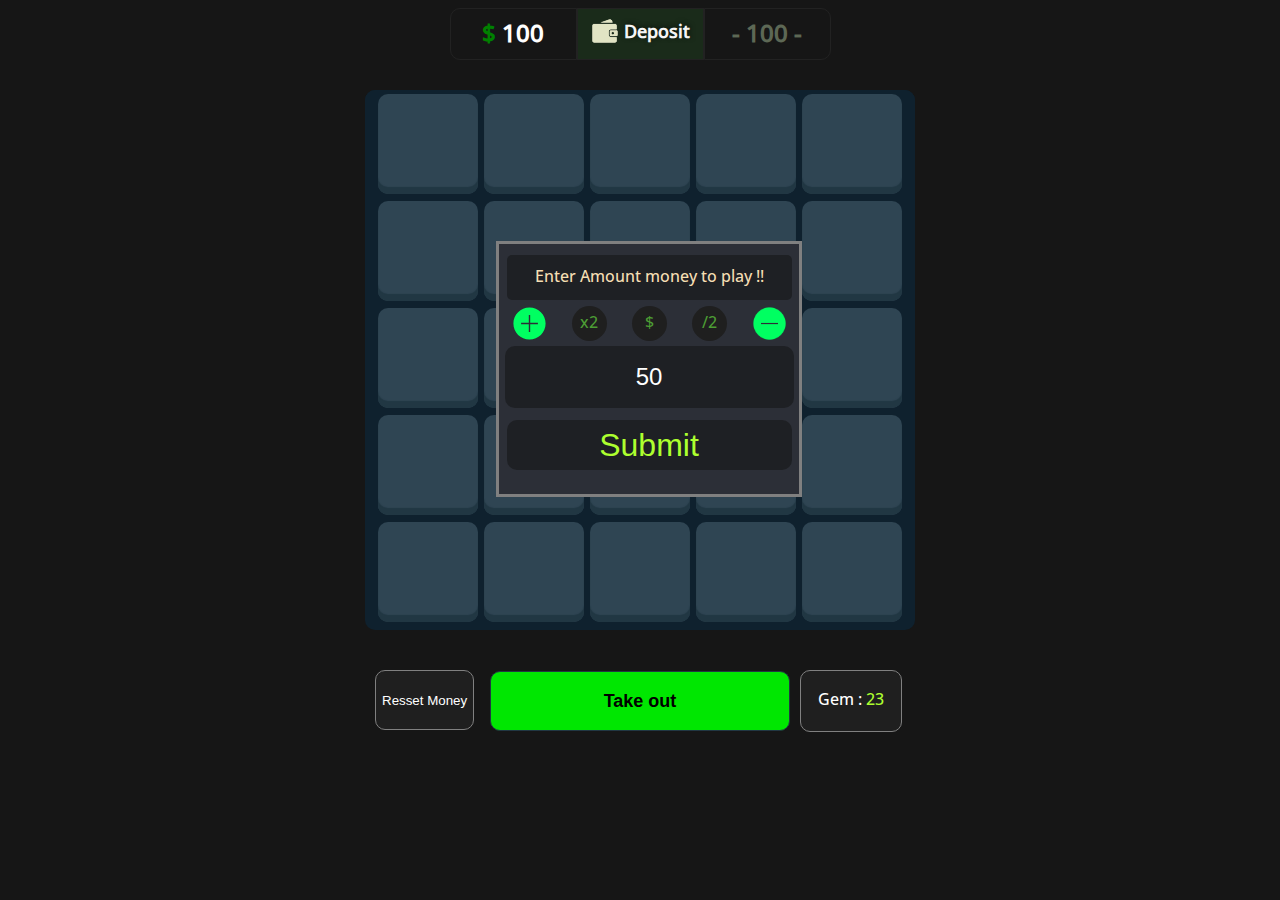
==== index.html @ 1415436c "Update and rename Minegame.html to index.html" ====
<!DOCTYPE html>
<html lang="en">
<head>
    <meta charset="UTF-8">
    <meta name="viewport" content="width=device-width, initial-scale=1.0">
    <title>Mine game</title>
    <link rel="stylesheet" href="style.css">
</head>
<body>
    <main class="content-grid" >

      <div class="blanceflex">
     
        <div class="balance " >

            <h3 class="BALANCE_TEXT unselectable" >  <span class="dollor" >$</span  > <span id="money_shower"></span>  </h3>
          
          </div>

          <div class="deposit unselectable" > <div class="finil" ><img class="wallet" src="photo/wallet.svg" alt=""> <a class="depotext" href="#deoposit">Deposit</a></div>  </div>

         <div class="balance2 " >

          <h4 class="BALANCE_TEXT_small unselectable"  > <span> - </span>  <span id="money_fakebalance_shower">  </span>  <span> - </span></h4>
         

       </div>
      </div>

      

    <div>
        
    <div class="verymain" >
      
       
    <div class="Main flex grid unselectable" >
        
        <div >  <button class="mainchild" onclick="game_1_bomb2()" id="game_button_1_bomb2" ></button> </div>
        <div >  <button class="mainchild" onclick="game_2_bomb2()" id="game_button_2_bomb2" ></button> </div>
        <div >  <button class="mainchild" onclick="game_3_bomb2()" id="game_button_3_bomb2" ></button> </div>
        <div >  <button class="mainchild" onclick="game_4_bomb2()" id="game_button_4_bomb2" ></button> </div>
        <div >  <button class="mainchild" onclick="game_5_bomb2()" id="game_button_5_bomb2" ></button> </div>

        <div >  <button class="mainchild" onclick="game_6_bomb2()" id="game_button_6_bomb2" ></button> </div>
        <div >  <button class="mainchild" onclick="game_7_bomb2()" id="game_button_7_bomb2" ></button> </div>
        <div >  <button class="mainchild" onclick="game_8_bomb2()" id="game_button_8_bomb2" ></button> </div>
        <div >  <button class="mainchild" onclick="game_9_bomb2()" id="game_button_9_bomb2" ></button> </div>
        <div >  <button class="mainchild" onclick="game_10_bomb2()" id="game_button_10_bomb2" ></button> </div>
        
        <div >  <button class="mainchild" onclick="game_11_bomb2()" id="game_button_11_bomb2" ></button> </div>
        <div >  <button class="mainchild" onclick="game_12_bomb2()" id="game_button_12_bomb2" ></button> </div>
        <div >  <button class="mainchild" onclick="game_13_bomb2()" id="game_button_13_bomb2" ></button> </div>
        <div >  <button class="mainchild" onclick="game_14_bomb2()" id="game_button_14_bomb2" ></button> </div>
        <div >  <button class="mainchild" onclick="game_15_bomb2()" id="game_button_15_bomb2" ></button> </div>

        <div >  <button class="mainchild" onclick="game_16_bomb2()" id="game_button_16_bomb2" ></button> </div>
        <div >  <button class="mainchild" onclick="game_17_bomb2()" id="game_button_17_bomb2" ></button> </div>
        <div >  <button class="mainchild" onclick="game_18_bomb2()" id="game_button_18_bomb2" ></button> </div>
        <div >  <button class="mainchild" onclick="game_19_bomb2()" id="game_button_19_bomb2" ></button> </div>
        <div >  <button class="mainchild" onclick="game_20_bomb2()" id="game_button_20_bomb2" ></button> </div>

        <div >  <button class="mainchild" onclick="game_21_bomb2()" id="game_button_21_bomb2" ></button> </div>
        <div >  <button class="mainchild" onclick="game_22_bomb2()" id="game_button_22_bomb2" ></button> </div>
        <div >  <button class="mainchild" onclick="game_23_bomb2()" id="game_button_23_bomb2" ></button> </div>
        <div >  <button class="mainchild" onclick="game_24_bomb2()" id="game_button_24_bomb2" ></button> </div>
        <div >  <button class="mainchild" onclick="game_25_bomb2()" id="game_button_25_bomb2" ></button> </div>
      
        <div class="start_game"  id="akharbtn">  

        <div>

      
          


        </div>

          <div id="amount_offon" class="akharbtn">
          <div  class="gtp" >   <p class="note" > Enter Amount money to play !!</p>   </div>
          <div class="opopop" >    
            <div class="smallnuttonintgfake unselectable" > <img class="btnimg" src="photo/icons8-plus.svg" alt="+m" onclick="jamblaance()" >  </div>
            <div class="smallnuttonintg unselectable" onclick="zarbblaance()" > x2 </div>
            <div class="smallnuttonintg tooltip unselectable" onclick="allinbalance()"  >  $   <span class="tooltiptext">$ = all in</span> </div>
            <div class="smallnuttonintg unselectable" onclick="taghsimbalance()" >  /2 </div>
            <div class="smallnuttonintgfake unselectable">  <img class="btnimg" onclick="menhablaance()" src="photo/icons8-minus-50 (1).png" alt=""> </div>
          </div>
          <div class="gtp" >
      
            
            <input type="number" oninput="this.value = this.value.replace(/\D+/g, '')"  id="moneygetterhaha"     class="moneyputterinp" placeholder="enter value (10$+)"  > </div>

            

          
          <div class="gtp2" ><button onclick="hahasubmit()" class="btngettermoney" >Submit</button></div>


          
        </div>

        
        </div>
        <div class="start_game  hidden"  id="start_button">    <button class="start_btn"  onclick="start_game()" >Start </button>       </div>
        <div id="alret_show_win" class="alret_shower hidden " >    <h1 class="alret_text " >You <span style="color: rgb(62, 255, 3);" >succefully</span> take out</h1>       </div>
        <div id="alret_show_error" class="alret_shower hidden " >    <h1 class="alret_text " >You <span style="color: rgb(255, 74, 3);" >can not</span> take out until get <span style="color: orange;" >5</span> Gem</h1>       </div>
        <div id="alret_show_loss" class="alret_shower hidden " >    <h1 class="alret_text " >You <span style="color: rgb(255, 74, 3);" >can not</span> take out When u loss the game</h1>       </div>
        <div id="alret_show_gg" class="alret_shower hidden " >    <h1 class="alret_text " >You <span style="color: rgb(62, 255, 3);" >succefully</span> win the game </h1>       </div>
    </div>
</div>
<div  class="gggridbtn unselectable " >
   <div class="flf" > <button class="moneybtn" onclick="moneygive()" >Resset Money </button></div>
   <div class="flex" style="margin-top: 30px;" > <button id="takebtn" class="takeout" onclick="takeout()" >  Take out  </button>


   
</div>
   
<div class="flf unselectable" > <div class="gemeshower" > <div style="margin-top: 2px;"> Gem : <span style="color:greenyellow ;" id="gemminesshower" >  23 </span> </div>   </div></div>


</div>
</div>



</body>

</main>


</html>




<audio id="song_click" >
    <source src="sound/click.mp3" type="audio/ogg">
    <source src="sound/click.mp3" type="audio/mpeg">

  </audio>
  
<audio id="song_bomb" >
    <source src="sound/bomb.mp3" type="audio/ogg">
    <source src="sound/bomb.mp3" type="audio/mpeg">

  </audio>
  



  <audio id="song_cashout" >
    <source src="sound/cashout.mp3" type="audio/ogg">
    <source src="sound/cashout.mp3" type="audio/mpeg">

  </audio>
  

  <audio id="song_error_balance" >
    <source src="sound/lowbalancesounderror.mp3" type="audio/ogg">
    <source src="sound/lowbalancesounderror.mp3" type="audio/mpeg">

  </audio>
  

  <script src="bomb_2.js" ></script>
---- style.css ----
body{
    background-color: rgb(22, 22, 22);
    font-family: mainfont;
  

}

@font-face {
  font-family: mainfont;
  src: url(Font/static/OpenSans-Medium.ttf)
}

.Main{
    border: 1px solid rgb(15, 33, 46);
    width: auto;
    padding-inline: 50px;
    height: 520px;
    margin: auto;
    margin-top: 100px;
    border-radius: 10px;

}

.verymain{
    background-color: rgb(15, 33, 46);
    height: 540px;
    margin: auto;
    width: 550px;
    margin-top: -70px;
    border-radius: 10px;
}

.flex{
    display: flex;
    justify-content: center;
    
}
.mainchild{
border: none;
    text-align: center;
    margin: 3px;
    width: 100px;
    cursor: pointer;
    height: 100px;
    color: white;
    background-color: rgb(47, 69, 83);
    border-radius: 10px;
    box-shadow: inset 0px -7px 1px 0px rgb(33, 55, 67);
}
.mainchildnew{
    border: none;
        text-align: center;
        margin: 3px;
        width: 100px;
        height: 100px;
        color: white;
        background-color: rgb(47, 69, 83);
       
        border-radius: 10px;
       box-shadow: inset 0px -7px 1px 0px rgb(33, 55, 67);
    }
.mainchild:hover{
    background-color: rgb(56, 72, 83);
    margin-top: -1px;
    transition: margin-top 0.3s;
    

}
.backgroundchenger{
    background-color: rgb(33, 83, 70);


}

.balancegrid{
    display: grid;
    justify-content: center;
    grid-template-columns: repeat(1, 1fr);
    grid-template-rows: 1fr;
    grid-column-gap: 0px;
    grid-row-gap: 0px;
    width: 250px;

    border: 1px solid red;
    margin: auto;
    }


.grid {
    display: grid;
    grid-template-columns: repeat(5, 1fr);
    grid-template-rows: repeat(5, 1fr);
    grid-column-gap: 0px;
    grid-row-gap: 0px;
    }
    
    
    .gem{
     width: 60px;
      margin-left: 0;
      margin-top: 0px;
     animation-name: picanim;
     animation-duration: 0.3s;
     animation-iteration-count: 1;
    }

    .bomb{
       width: 70px;
       margin-left: 13px;
       margin-top: 0px;
       animation-name: picanim;
       animation-duration: 0.3s;
       animation-iteration-count: 1;

       
    }
    .bombanimetion{
        animation: bombanim 2s infinite;
        animation-delay:  0.5s;
    }

    @keyframes picanim {

        0%{   opacity: 0%;          }
        10%{     opacity: 00%;                }
        20%{     opacity: 00%;                }
        30%{     opacity: 00%;                }
        40%{      opacity:0%;               }
        50%{      opacity: 20%;              }
        60%{       opacity: 40%;              }
        70%{       opacity: 60%;              }
        80%{       opacity: 80%;              }
        90%{       opacity: 90%;              }
        100%{      opacity: 100%;               }
        
    }
    @keyframes bombanim {

        0%{   opacity: 100%;          }
        25%{     opacity: 20%;                }
        50%{     opacity: 100%;                }
        75%{     opacity:20%;                }
        100%{     opacity: 100%;                }

        
    }
    .gggridbtn {
        display: grid;
        grid-template-columns: repeat(3, 1fr);
        grid-template-rows: 1fr;
        grid-column-gap: 0px;
        grid-row-gap: 0px;
        width: 550px;
        margin: auto;
        margin-top: 10px;
        
        }

    .moneybtn{
        width: auto;
        height: 60px;
        border-radius: 10px;
        background-color: rgb(31, 31, 31);
        border: 1px solid gray;
        color: white;
        cursor: pointer;
    }
    .flf{
        margin-top: 30px;
        margin-inline: 10px;
    }
    .takeout{
        margin: auto;
        border-radius: 10px;
        height: 60px;
        background-color: transparent;
        cursor:pointer;
        color: black;
        background-color:  rgb(0, 231, 1);
       border: 1px solid rgb(33, 55, 67);
        font-size: large;
        font-weight: bolder;
        width: 300px;
    
    }
    .takeout:hover{
        transition: 0.4s;
        background-color:  rgb(4, 153, 4);
        -webkit-box-shadow: inset 0px -134px 62px -133px rgba(0,0,0,1);
        -moz-box-shadow: inset 0px -134px 62px -133px rgba(0,0,0,1);
        box-shadow: inset 0px -134px 62px -133px rgba(0,0,0,1);
    }

    .alret_shower{
        z-index: 9999;
        position: absolute;
        width: 300px;
        background-color:rgb(44,47,55);
        opacity: 94%;
        height: 140px;
        border: 3px solid gray;
        margin-left:75px;
        margin-top: 200px;
    }
    
    .hidden{
        display: none;
    }
    .alret_text{
        text-align: center;
        color: rgb(160, 160, 160);
        font-weight: bolder;
        
    }



    
.content-grid {
    --padding-inline: 1rem;
    --content-max-width: 900px;
    --breakout-max-width: 1200px;
  
    --breakout-size: calc(
      (var(--breakout-max-width) - var(--content-max-width)) / 2
    );
  
    display: grid;
    grid-template-columns:
      [full-width-start] minmax(var(--padding-inline), 1fr)
      [breakout-start] minmax(0, var(--breakout-size))
      [content-start] min(
        100% - (var(--padding-inline) * 2),
        var(--content-max-width)
      )
      [content-end]
      minmax(0, var(--breakout-size)) [breakout-end]
      minmax(var(--padding-inline), 1fr) [full-width-end];
  }
  
  .content-grid > :not(.breakout, .full-width),
  .full-width > :not(.breakout, .full-width) {
    grid-column: content;
  }
  
  .content-grid > .breakout {
    grid-column: breakout;
  }
  
  .content-grid > .full-width {
    grid-column: full-width;
  
    display: grid;
    grid-template-columns: inherit;
  }
  
  img.full-width {
    width: 100%;
    max-height: 45vh;
    object-fit: cover;
  }




  .balance{
    border: 1px solid rgb(34, 34, 34);
    border-radius: 10px 0px 0px 10px;
    width: 125px;

    margin: auto;
    text-align: center;
    height: 50px;
  }
  .balance2{
    border: 1px solid rgb(34, 34, 34);
    width: 125px;
    margin: auto;
    border-radius: 0px 10px 10px 0px;
    height: 50px;
    text-align: center;
  }


  .balance:hover{
    border: 1px solid rgb(19, 19, 19);
    background-color: rgb(36, 36, 36);
    transition: 0.3s;
  }
  .balance2:hover{
    border: 1px solid rgb(19, 19, 19);
    background-color: rgb(36, 36, 36);
    transition: 0.3s;
  }
  .deposit:hover{
    background-color: rgb(34, 48, 34);
    transition: 0.3s;
  }

  .deposit{
    border: 1px solid rgb(34, 34, 34);
    width: 125px;
    margin: auto;
    height: 50px;
    text-align: center;
    vertical-align: middle;
    display: inline-block;
    text-shadow: 1px -1px 5px rgba(0,0,0,0.61);
    background-color: rgb(26, 43, 26);
  }
  .center{
    text-align: center;
  }

  .blanceflex{
    display: flex;
    justify-content: center;
    border: 1px solid none;
    margin: auto;
    width: auto;
    border-radius: 10px;
  }
  
  .depotext{
    text-decoration: none;
    color: whitesmoke;
    font-weight: bolder;
    font-size: large;
    vertical-align: middle;


  }
  .finil{
    margin-top: 7px;
  }
  .wallet{
    height: 30px;
    width: 30px;
    margin-top: 0px;
    display: inline-block;
    vertical-align: middle;

  }


  .BALANCE_TEXT{
    font-size: x-large;
    color: white;
    text-align: center;
    margin-top: 7px;
    vertical-align: middle;
    
  }
  .BALANCE_TEXT_small{
    font-size: x-large;
    margin-top: 7px;
    font-weight: bolder;
    color: rgb(93, 104, 85);
  }

  .dollor{
    font-size: x-large;
    color: green;
    text-align: center;
    vertical-align: middlel
  }

  .start_game{
    width: 300px;
    background-color:rgb(44,47,55);
    border: 3px solid gray;
    position: absolute;
    margin-left: 80px;
    margin-top: 150px;
    
    height: 250px;
  }
  .start_btn{
    width: 100%;
    border: none;
    background-color: transparent;
    font-size: 50px;
    font-weight: bolder;
    color: rgb(0, 255, 0);
    height: 100%;
  }

  .start_btn:hover{
    background-color:rgb(41, 43, 49);
    transition: 0.2s;
  }



  .fakemoney2{
    position: absolute;
    width: 100px;
    height: 25px;
    border: 1px solid gray;
    border-bottom: none;
    border-radius: 10px 10px 0px 0px;
    margin-top: -26px;
    text-align: center;
    color: gray;
  }


  

.moneyputterinp{

width: 95%;
height: 60px;
font-size: x-large;
background-color: rgb(30, 32, 36);
color: white;
text-align: center;
border-radius: 10px;
border: none;


}

.btngettermoney{
    text-align: center;
    width: 95%;

    border: none;
    height: 50px;
    border-radius: 10px;
    color: greenyellow;
    font-size: xx-large;
    background-color: rgb(30, 32, 36);
    cursor: pointer;

}

.gtp{
    display: flex;
    margin-top: -5px;
    justify-content: center;
 
}
.gtp2{
  
    margin-top: 12px;
    display: flex;
    justify-content: center;
}

.note{
    width: 95%;
    height: 35px;
    text-align: center;
    color: wheat;
    padding-top: 10px;
    border-radius: 5px;

    background-color: rgb(30, 32, 36);
}

input::-webkit-outer-spin-button,
input::-webkit-inner-spin-button {
    /* display: none; <- Crashes Chrome on hover */
    -webkit-appearance: none;
    margin: 0; /* <-- Apparently some margin are still there even though it's hidden */
}

input[type=number] {
    -moz-appearance:textfield; /* Firefox */
}


.gemeshower{
    width: 100px;
    height: 45px;
    background-color: rgb(31, 31, 31);
    border-radius: 10px;
    color: white;
    padding-top: 15px;
    text-align: center;
    border: 1px solid gray;
}

.moneybtn:hover{
  transition: 0.2s;
  background-color: rgb(43, 43, 43);
  -webkit-box-shadow: inset 0px -134px 62px -133px rgb(17, 17, 17);
  -moz-box-shadow: inset 0px -134px 62px -133px rgb(17, 17, 17);
  box-shadow: inset 0px -134px 62px -133px rgb(17, 17, 17);
}

.gemeshower:hover{
  transition: 0.2s;
  background-color: rgb(43, 43, 43);
  -webkit-box-shadow: inset 0px -134px 62px -133px rgb(17, 17, 17);
  -moz-box-shadow: inset 0px -134px 62px -133px rgb(17, 17, 17);
  box-shadow: inset 0px -134px 62px -133px rgb(17, 17, 17);
}

.smallnuttonintg{
  background-color: rgb(31, 31, 31);
  width: 35px;
  cursor: pointer;
  height: 30px;
  border-radius: 50px;
  padding-top: 5px;
margin: auto;
text-align: center;
color: rgb(76, 156, 52);
margin-bottom: 10px;
margin-top: -10px;
}
.smallnuttonintgfake{
  background-color:transparent;
  width: 35px;
  cursor: pointer;
  height: 35px;
  border-radius: 50px;
margin: auto;
text-align: center;
color: white;
margin-bottom: 10px;
margin-top: -10px;
}

.smallnuttonintg:hover{
 background-color: rgb(63, 63, 63);
 transition: 0.3s;
}

.opopop{
  display: flex;
  justify-content: center;

}

.btnimg{
  width: 35px;
  height: 35px;
}


.tooltip {
  position: relative;
  display: inline-block;
  cursor: default;
}

.tooltip .tooltiptext {
  visibility: hidden;
  padding: 0.25em 0.5em;
  background-color: rgb(21, 23, 37);
  border: 1px solid whitesmoke;
  color: gray;
  text-align: center;
  border-radius: 0.25em;
  white-space: nowrap;
  

  position: absolute;
  z-index: 1;
  top: -100%;
  left: -50%;
  transition-property: visibility;
  transition-delay: 0s;
}

.tooltip:hover .tooltiptext {
  visibility: visible;
  transition-delay: 0.3s;
}

.unselectable {
  -webkit-user-select: none;
  -webkit-touch-callout: none;
  -moz-user-select: none;
  -ms-user-select: none;
  user-select: none;
}
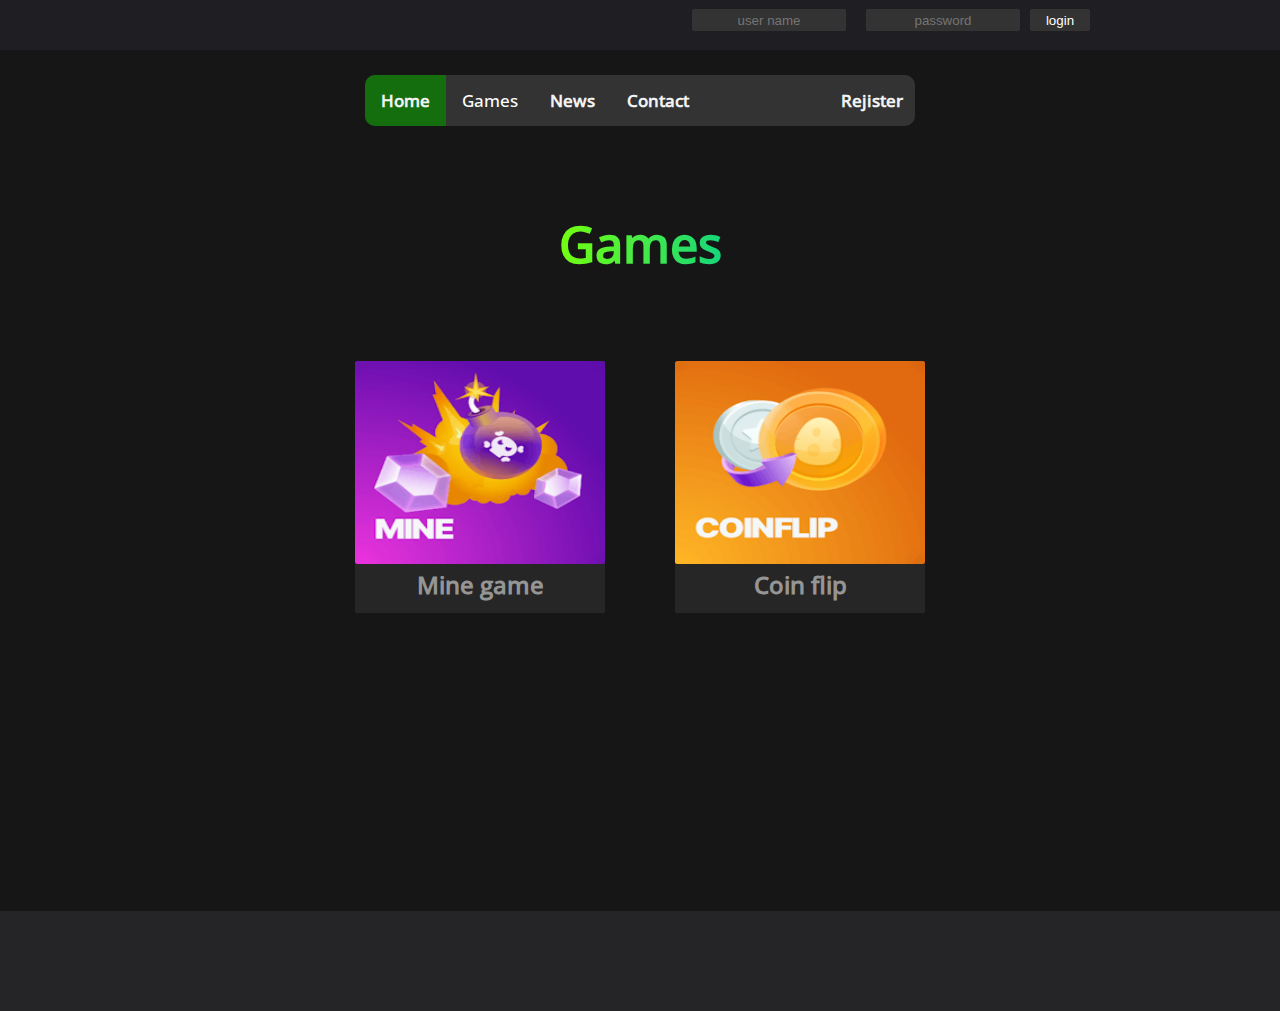
==== commit 5b52fd6d: "Add files via upload" ====
--- a/index.html
+++ b/index.html
@@ -3,164 +3,112 @@
 <head>
     <meta charset="UTF-8">
     <meta name="viewport" content="width=device-width, initial-scale=1.0">
-    <title>Mine game</title>
-    <link rel="stylesheet" href="style.css">
+    <title>weellccome page</title>
+    <link rel="stylesheet" href="wellcome.css">
 </head>
 <body>
-    <main class="content-grid" >
+<main  class="content-grid" >
 
-      <div class="blanceflex">
-     
-        <div class="balance " >
+    <div class="topheader full-width" >
+        <div class="hidden" id="topheader_after_login" >
+        <div  class="  topheader_flex" >
+            
+            <div class="topheader_balance flex" >   <span class="topheader_balance_text" > 1250 </span>  <img class="topheader_icon" src="photo-wellcome/dollor_icon.svg" style="width: 25px;" alt="">   </div>
+            <button class="topheader_deposit" >DEPOSIT</button>
+            <div class="topheader_profile flex" > <img class="topheader_icon" src="photo-wellcome/profile.svg" alt="">  <span class="topheader_username" > nima khadivar </span>   </div>
 
-            <h3 class="BALANCE_TEXT unselectable" >  <span class="dollor" >$</span  > <span id="money_shower"></span>  </h3>
-          
+        </div>
+         </div>
+         <div id="topheader_beffor_login"  >   
+         <div class="topheader_flex "  >
+           
+
+            <input type="text" class="topheader_input" placeholder="user name" >
+
+            <input type="text" class="topheader_input" placeholder="password">
+
+            <button class="toheader_button_login" onclick="topheader_login_class_chenger()" >  login   </button>
+
+
+         </div>
+        </div>
+    </div>
+
+
+    <div class="topnav" id="myTopnav">
+        <a href="#home" class="active">Home</a>
+        <div class="dropdown">
+          <button class="dropbtn" >Games
+            <i class="fa fa-caret-down"></i>
+          </button>
+          <div class="dropdown-content" >
+            <a href="minegame.html"  >Mines</a>
+            <a href="coinflip.html">Coin flip</a>
+ 
           </div>
-
-          <div class="deposit unselectable" > <div class="finil" ><img class="wallet" src="photo/wallet.svg" alt=""> <a class="depotext" href="#deoposit">Deposit</a></div>  </div>
-
-         <div class="balance2 " >
-
-          <h4 class="BALANCE_TEXT_small unselectable"  > <span> - </span>  <span id="money_fakebalance_shower">  </span>  <span> - </span></h4>
-         
-
-       </div>
+        </div>
+        <a href="#news">News</a>
+        <a href="#contact">Contact</a> 
+        <a href="#about"  class="custom_a" >Rejister </a>
+      
+        <a href="javascript:void(0);" style="font-size:15px;" class="icon" onclick="myFunction()">&#9776;</a>
       </div>
 
-      
 
-    <div>
+    <div class="first_Text_div unselectable" >
+        <h1 class="gra" >Games</h1>
+    </div>
+
+    <div class="grid_box unselectable " >
+
+        <div class="box2"  > 
+            <a href="minegame.html">
+
+                <img class="box_playicon"  src="photo-wellcome/play.svg" alt="play">
+                <img  class="box_image" src="photo-wellcome/Mainmine_pic.png" >
+                 <div class="box_info" > 
+                    <h2 class="box_mine_info"  >Mine game</h2>
+
+                </div>
+            </a>
+        </div>
+
+        <div class="box2"  > 
+            <a href="coinflip.html">
+
+                <img class="box_playicon"  src="photo-wellcome/play.svg" alt="play">
+                <img  class="box_image" src="photo-wellcome/coinflip_pic.png" alt="">
+                <div class="box_info" > 
+                 
+                    <h2 class="box_mine_info"  >Coin flip</h2>
+    
+                </div>
+            </a>
+            
+           
+        </div>
         
-    <div class="verymain" >
-      
-       
-    <div class="Main flex grid unselectable" >
-        
-        <div >  <button class="mainchild" onclick="game_1_bomb2()" id="game_button_1_bomb2" ></button> </div>
-        <div >  <button class="mainchild" onclick="game_2_bomb2()" id="game_button_2_bomb2" ></button> </div>
-        <div >  <button class="mainchild" onclick="game_3_bomb2()" id="game_button_3_bomb2" ></button> </div>
-        <div >  <button class="mainchild" onclick="game_4_bomb2()" id="game_button_4_bomb2" ></button> </div>
-        <div >  <button class="mainchild" onclick="game_5_bomb2()" id="game_button_5_bomb2" ></button> </div>
-
-        <div >  <button class="mainchild" onclick="game_6_bomb2()" id="game_button_6_bomb2" ></button> </div>
-        <div >  <button class="mainchild" onclick="game_7_bomb2()" id="game_button_7_bomb2" ></button> </div>
-        <div >  <button class="mainchild" onclick="game_8_bomb2()" id="game_button_8_bomb2" ></button> </div>
-        <div >  <button class="mainchild" onclick="game_9_bomb2()" id="game_button_9_bomb2" ></button> </div>
-        <div >  <button class="mainchild" onclick="game_10_bomb2()" id="game_button_10_bomb2" ></button> </div>
-        
-        <div >  <button class="mainchild" onclick="game_11_bomb2()" id="game_button_11_bomb2" ></button> </div>
-        <div >  <button class="mainchild" onclick="game_12_bomb2()" id="game_button_12_bomb2" ></button> </div>
-        <div >  <button class="mainchild" onclick="game_13_bomb2()" id="game_button_13_bomb2" ></button> </div>
-        <div >  <button class="mainchild" onclick="game_14_bomb2()" id="game_button_14_bomb2" ></button> </div>
-        <div >  <button class="mainchild" onclick="game_15_bomb2()" id="game_button_15_bomb2" ></button> </div>
-
-        <div >  <button class="mainchild" onclick="game_16_bomb2()" id="game_button_16_bomb2" ></button> </div>
-        <div >  <button class="mainchild" onclick="game_17_bomb2()" id="game_button_17_bomb2" ></button> </div>
-        <div >  <button class="mainchild" onclick="game_18_bomb2()" id="game_button_18_bomb2" ></button> </div>
-        <div >  <button class="mainchild" onclick="game_19_bomb2()" id="game_button_19_bomb2" ></button> </div>
-        <div >  <button class="mainchild" onclick="game_20_bomb2()" id="game_button_20_bomb2" ></button> </div>
-
-        <div >  <button class="mainchild" onclick="game_21_bomb2()" id="game_button_21_bomb2" ></button> </div>
-        <div >  <button class="mainchild" onclick="game_22_bomb2()" id="game_button_22_bomb2" ></button> </div>
-        <div >  <button class="mainchild" onclick="game_23_bomb2()" id="game_button_23_bomb2" ></button> </div>
-        <div >  <button class="mainchild" onclick="game_24_bomb2()" id="game_button_24_bomb2" ></button> </div>
-        <div >  <button class="mainchild" onclick="game_25_bomb2()" id="game_button_25_bomb2" ></button> </div>
-      
-        <div class="start_game"  id="akharbtn">  
-
-        <div>
-
-      
-          
 
 
-        </div>
-
-          <div id="amount_offon" class="akharbtn">
-          <div  class="gtp" >   <p class="note" > Enter Amount money to play !!</p>   </div>
-          <div class="opopop" >    
-            <div class="smallnuttonintgfake unselectable" > <img class="btnimg" src="photo/icons8-plus.svg" alt="+m" onclick="jamblaance()" >  </div>
-            <div class="smallnuttonintg unselectable" onclick="zarbblaance()" > x2 </div>
-            <div class="smallnuttonintg tooltip unselectable" onclick="allinbalance()"  >  $   <span class="tooltiptext">$ = all in</span> </div>
-            <div class="smallnuttonintg unselectable" onclick="taghsimbalance()" >  /2 </div>
-            <div class="smallnuttonintgfake unselectable">  <img class="btnimg" onclick="menhablaance()" src="photo/icons8-minus-50 (1).png" alt=""> </div>
-          </div>
-          <div class="gtp" >
-      
-            
-            <input type="number" oninput="this.value = this.value.replace(/\D+/g, '')"  id="moneygetterhaha"     class="moneyputterinp" placeholder="enter value (10$+)"  > </div>
-
-            
-
-          
-          <div class="gtp2" ><button onclick="hahasubmit()" class="btngettermoney" >Submit</button></div>
-
-
-          
-        </div>
-
-        
-        </div>
-        <div class="start_game  hidden"  id="start_button">    <button class="start_btn"  onclick="start_game()" >Start </button>       </div>
-        <div id="alret_show_win" class="alret_shower hidden " >    <h1 class="alret_text " >You <span style="color: rgb(62, 255, 3);" >succefully</span> take out</h1>       </div>
-        <div id="alret_show_error" class="alret_shower hidden " >    <h1 class="alret_text " >You <span style="color: rgb(255, 74, 3);" >can not</span> take out until get <span style="color: orange;" >5</span> Gem</h1>       </div>
-        <div id="alret_show_loss" class="alret_shower hidden " >    <h1 class="alret_text " >You <span style="color: rgb(255, 74, 3);" >can not</span> take out When u loss the game</h1>       </div>
-        <div id="alret_show_gg" class="alret_shower hidden " >    <h1 class="alret_text " >You <span style="color: rgb(62, 255, 3);" >succefully</span> win the game </h1>       </div>
     </div>
-</div>
-<div  class="gggridbtn unselectable " >
-   <div class="flf" > <button class="moneybtn" onclick="moneygive()" >Resset Money </button></div>
-   <div class="flex" style="margin-top: 30px;" > <button id="takebtn" class="takeout" onclick="takeout()" >  Take out  </button>
-
-
-   
-</div>
-   
-<div class="flf unselectable" > <div class="gemeshower" > <div style="margin-top: 2px;"> Gem : <span style="color:greenyellow ;" id="gemminesshower" >  23 </span> </div>   </div></div>
-
-
-</div>
-</div>
 
 
 
-</body>
+    <div class="box_end full-width" >
+
+
+
+
+        
+
+    </div>
+
+
 
 </main>
-
-
+</body>
 </html>
 
 
 
-
-<audio id="song_click" >
-    <source src="sound/click.mp3" type="audio/ogg">
-    <source src="sound/click.mp3" type="audio/mpeg">
-
-  </audio>
-  
-<audio id="song_bomb" >
-    <source src="sound/bomb.mp3" type="audio/ogg">
-    <source src="sound/bomb.mp3" type="audio/mpeg">
-
-  </audio>
-  
-
-
-
-  <audio id="song_cashout" >
-    <source src="sound/cashout.mp3" type="audio/ogg">
-    <source src="sound/cashout.mp3" type="audio/mpeg">
-
-  </audio>
-  
-
-  <audio id="song_error_balance" >
-    <source src="sound/lowbalancesounderror.mp3" type="audio/ogg">
-    <source src="sound/lowbalancesounderror.mp3" type="audio/mpeg">
-
-  </audio>
-  
-
-  <script src="bomb_2.js" ></script>
+<script src="wellcome.js" ></script>
--- a/wellcome.css
+++ b/wellcome.css
@@ -0,0 +1,514 @@
+body{
+    background-color: rgb(22, 22, 22);
+    
+    font-family: mainfont;
+    
+    margin: 0;
+    padding: 0;
+}
+@font-face {
+    font-family: mainfont;
+    src: url(Font/static/OpenSans-Medium.ttf)
+  }
+  
+html{
+    scroll-behavior: smooth;
+}
+
+.flex{
+    justify-content: center;
+    display: flex;
+
+}
+
+.hidden{
+    display: none;
+}
+
+.unselectable {
+    -webkit-user-select: none;
+    -webkit-touch-callout: none;
+    -moz-user-select: none;
+    -ms-user-select: none;
+    user-select: none;
+  }
+   
+.content-grid {
+    --padding-inline: 1rem;
+    --content-max-width: 900px;
+    --breakout-max-width: 1200px;
+    --breakout-size: calc(
+      (var(--breakout-max-width) - var(--content-max-width)) / 2
+    );
+  
+    display: grid;
+
+    grid-template-columns:
+      [full-width-start] minmax(var(--padding-inline), 1fr)
+      [breakout-start] minmax(0, var(--breakout-size))
+      [content-start] min(
+        100% - (var(--padding-inline) * 2),
+        var(--content-max-width)
+      )
+      [content-end]
+      minmax(0, var(--breakout-size)) [breakout-end]
+      minmax(var(--padding-inline), 1fr) [full-width-end];
+      
+  }
+  
+  .content-grid > :not(.breakout, .full-width),
+  .full-width > :not(.breakout, .full-width) {
+    grid-column: content;
+    
+  }
+  
+  .content-grid > .breakout {
+    
+    grid-column: breakout;
+  }
+  
+  .content-grid > .full-width {
+    grid-column: full-width;
+  
+    display: grid;
+    grid-template-columns: inherit;
+  }
+  
+  img.full-width {
+    width: 100%;
+    max-height: 45vh;
+    object-fit: cover;
+  }
+
+.topnav {
+    overflow: hidden;
+    background-color: #333;
+    border-radius: 10px;
+    width: 550px;
+    margin: auto;
+  }
+  
+  .topnav a {
+    float: left;
+    display: block;
+    color: #f2f2f2;
+    text-align: center;
+    font-weight: bolder;
+    padding: 14px 16px;
+    text-decoration: none;
+    font-size: 17px;
+  }
+  
+  .active {
+    background-color: rgb(20, 110, 14);
+    color: white;
+  }
+
+  
+  .topnav .icon {
+    color: whitesmoke;
+    display: none;
+  }
+  
+  .dropdown {
+    float: left;
+    overflow: hidden;
+  }
+  
+  .dropdown .dropbtn {
+    font-size: 17px;    
+    border: none;
+    outline: none;
+    color: white;
+    padding: 14px 16px;
+    background-color: inherit;
+    font-family: inherit;
+    margin: 0;
+  }
+  
+  .dropdown-content {
+    display: none;
+    position: absolute;
+    background-color: transparent;
+    min-width: 160px;
+    box-shadow: 300 8px 16px 300 rgba(0,0,0,0.2);
+    z-index: 1;
+  }
+  
+  .dropdown-content a {
+    
+    float: none;
+    background-color: #333;
+    padding: 12px 16px;
+    text-decoration: none;
+    display: block;
+    text-align: left;
+  }
+  .custom_a{
+   margin-left: 460px;
+   border-radius: 0 10px 10px 0;
+
+   position: absolute;
+  }
+  .topnav a:hover, .dropdown:hover .dropbtn {
+    background-color: #555;
+    color: white;
+  }
+  
+  .dropdown-content a:hover {
+    background-color: #bababa;
+    color: rgb(12, 120, 0);
+  }
+  
+  .dropdown:hover .dropdown-content {
+    display: block;
+  }
+  
+  @media screen and (max-width: 580px) {
+    .topnav a:not(:first-child), .dropdown .dropbtn {
+      display: none;
+    }
+    .topnav{
+        width: 100%;
+    }
+    .topnav a.icon {
+      float: right;
+      display: block;
+    }
+  }
+  
+  @media screen and (max-width: 580px) {
+    .topnav.responsive {position: relative;}
+    .topnav.responsive .icon {
+      position: absolute;
+      right: 0;
+      top: 0;
+    }
+    .custom_a{
+        margin-left: 0;
+        position: relative;
+  
+       }
+    .topnav.responsive a {
+      float: none;
+      display: block;
+      text-align: left;
+    }
+    .dropdown-content a {
+        border-radius: 0 0 0 0;
+
+      }
+    .topnav.responsive .dropdown {float: none;}
+    .topnav.responsive .dropdown-content {position: relative;}
+    .topnav.responsive .dropdown .dropbtn {
+      display: block;
+      width: 100%;
+      text-align: left;
+    }
+}
+
+
+
+
+
+.topheader_flex{
+    display: flex;
+    margin-top: 9px;
+   justify-content: end;
+}
+
+.topheader{
+display: flex;
+    width: 100%;
+    height: 50px;
+    background-color: rgb(31, 31, 35);
+    margin-bottom: 25px;
+}
+
+.topheader_profile{
+    width: auto;
+    padding-inline: 15px;
+    height: 25px;
+    margin-inline: 15px;
+    border-radius: 3px;
+    background-color: rgb(43, 42, 42);
+    border: 2px solid rgb(43, 42, 42);
+    color: rgb(255, 255, 255);
+    text-align: center;
+}
+
+.topheader_balance{
+    width: 125px;
+    height: 25px;
+    background-color: rgb(43, 42, 42);
+    border: 2px solid rgb(43, 42, 42);
+    margin-inline: 5px;
+    border-radius: 3px;
+    color: white;
+    text-align: center;
+}
+.topheader_balance_text{
+    margin-top: 0px;
+    margin-inline: 8px;
+    font-weight: bolder;
+    font-size: 17px;
+}
+
+
+.topheader_deposit{
+    width: 100px;
+    border: none;
+    box-shadow: 300 300 5px 1px   rgb(61, 60, 60);;
+    margin-inline: 15px;
+    font-weight: bolder;
+    background-color: rgb(28, 130, 20);
+    cursor: pointer;
+    color: white;
+    height: 27px;
+    border-radius: 3px;
+    text-align: center;
+}
+
+
+.topheader_icon{
+    width: 18px;
+}
+
+.topheader_username{
+    margin-top: 0px;
+    margin-inline: 8px;
+    font-weight: bolder;
+    font-size: 17px;
+}
+
+.first_Text_div{
+    margin-top: 25px;
+}
+
+.topheader_responsinve{
+
+}
+
+@media screen and (max-width: 500px) {
+
+    .topheader{
+        height: 120px;
+    }
+    .topheader_profile{
+        margin-inline: 15px;
+        padding: 0;
+        height: 50px;
+        font-size: 10px;
+        width: 80%;
+        margin: 0;
+        margin: auto;
+    }
+    .topheader_balance{   
+        padding: 0;
+        width: 80%;
+        margin-inline: 15px;
+    }
+    .topheader_deposit{
+        margin-inline: 15px;
+        width: 150px;
+    }
+
+
+   .topheader_flex{
+    display: grid;
+  justify-content: center;
+  width: 100%;
+   }
+}
+
+
+
+
+
+.topheader_input{
+    width: 150px;
+    height: 20px;
+    text-align: center;
+    background-color: #333;
+    border: 2px solid #363636;
+    border-radius: 2px;
+    color: whitesmoke;
+    margin-inline: 10px;
+    border: none;
+}
+.topheader_input:focus{
+   border: none;
+   outline: none;
+   border: 1px solid rgb(74, 74, 74);
+   color: rgb(206, 204, 204);
+}
+.topheader_input:hover{
+    background-color: #3c3c3c;
+ }
+.toheader_button_login{
+    width: 60px;
+    border-radius: 2px;
+    border: 2px solid #363636;
+    background-color: #333;
+    border: none;
+    color: white;
+    height: 22px;
+    cursor:pointer;
+    text-align: center;
+}
+.toheader_button_login:hover{
+    background-color: #3c3c3c;
+}
+
+@media screen and (max-width: 500px) {
+.toheader_button_login{
+    margin: auto;
+    margin-top: 10px;
+    width: 75px;
+}
+.topheader_input{
+    margin-top: 10px;
+    height: 20px;
+}
+}
+
+
+
+
+.first_Text_div{
+    margin: auto;
+    margin-top: 50px;
+    font-weight: bolder;
+    font-size: 25px;
+    background: #73FF11;
+    background: linear-gradient(to right, #73FF11 0%, #16D67A 100%);
+    -webkit-background-clip: text;
+    -webkit-text-fill-color: transparent;
+}
+
+
+
+.grid_box{
+    display: grid;
+    grid-template-columns: repeat(2, 1fr);
+    grid-template-rows: 1fr;
+    grid-column-gap: 50px;
+    grid-row-gap: 0px;
+    margin: auto;
+  
+}
+
+
+.box2{
+    cursor: pointer;
+    margin-top: 50px;
+    width: 250px;
+    height: 250px;
+    margin-inline: 10px;
+}
+
+.box_image{
+    width: 100%;
+    height: 81%;
+
+}
+
+.box_info{
+    border: 1px solid;
+    width: 100%;
+    margin-top: -25px;
+    font-weight: bolder;
+    height: 50px;
+    background-color: rgb(38, 38, 38);
+    border: none;
+    text-decoration: none;
+}
+
+.box_mine_info{
+    text-align: center;
+    margin-top: 10  ;
+    padding-top: 5px;
+    color: rgb(149, 149, 149);
+    text-decoration: underline;
+    text-decoration-color: rgb(38, 38, 38);
+}
+.box_playicon{
+   display: none;
+    width: 100px;
+    position: absolute;
+   margin-left: 75px;
+   text-decoration: none;
+   margin-top: 50px;
+}
+
+
+.box2:hover{
+    margin-top: 5px;
+   transition: 0.8s ;
+
+}
+
+.box_image:hover{
+  display: block;
+  transition: 0.2s ;
+background-color: black;
+opacity: 30%;
+text-decoration: none;
+filter: blur(2px);
+}
+
+   
+
+
+@media screen and (max-width: 825px) {
+
+
+    .grid_box{
+        display: grid;
+        grid-template-columns: repeat(2, 1fr);
+        grid-template-rows: 2fr;
+        grid-column-gap: 0px;
+      
+        margin: auto;
+
+    }
+
+
+}
+
+@media screen and (max-width: 580px) {
+
+
+    .grid_box{
+        margin: auto;
+        display: grid;
+        grid-template-columns: repeat(1, 1fr);
+        grid-template-rows: 3fr;
+        grid-column-gap: 0px;
+        grid-row-gap: 0px;
+      
+
+    }
+
+}
+
+
+@media screen and (max-width: 285px) {
+
+
+  .box2{
+
+    width: 95%;
+
+}
+}
+.noradious{
+  border-radius: 0px;
+}
+
+.box_end{
+  width: 100%;
+  height: 100px;
+  margin-top: 300px;
+  background-color: #252527;
+}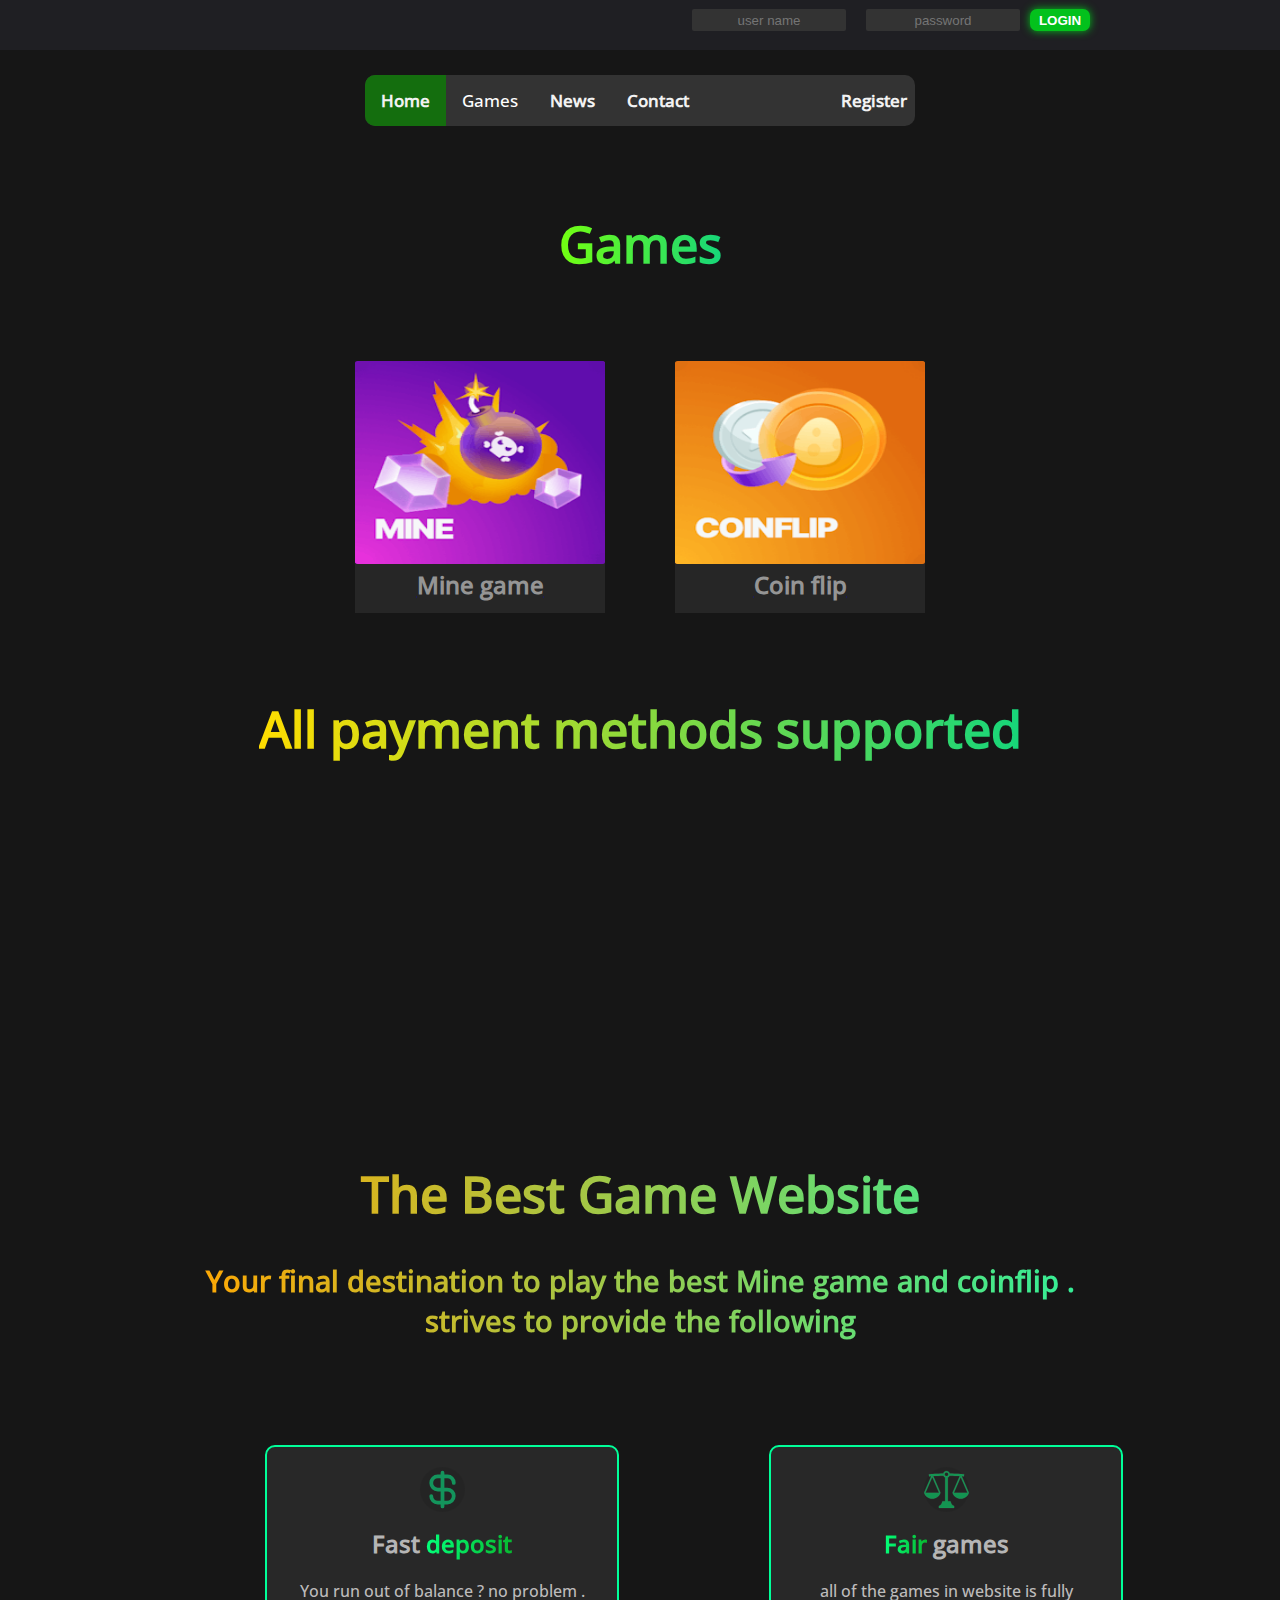
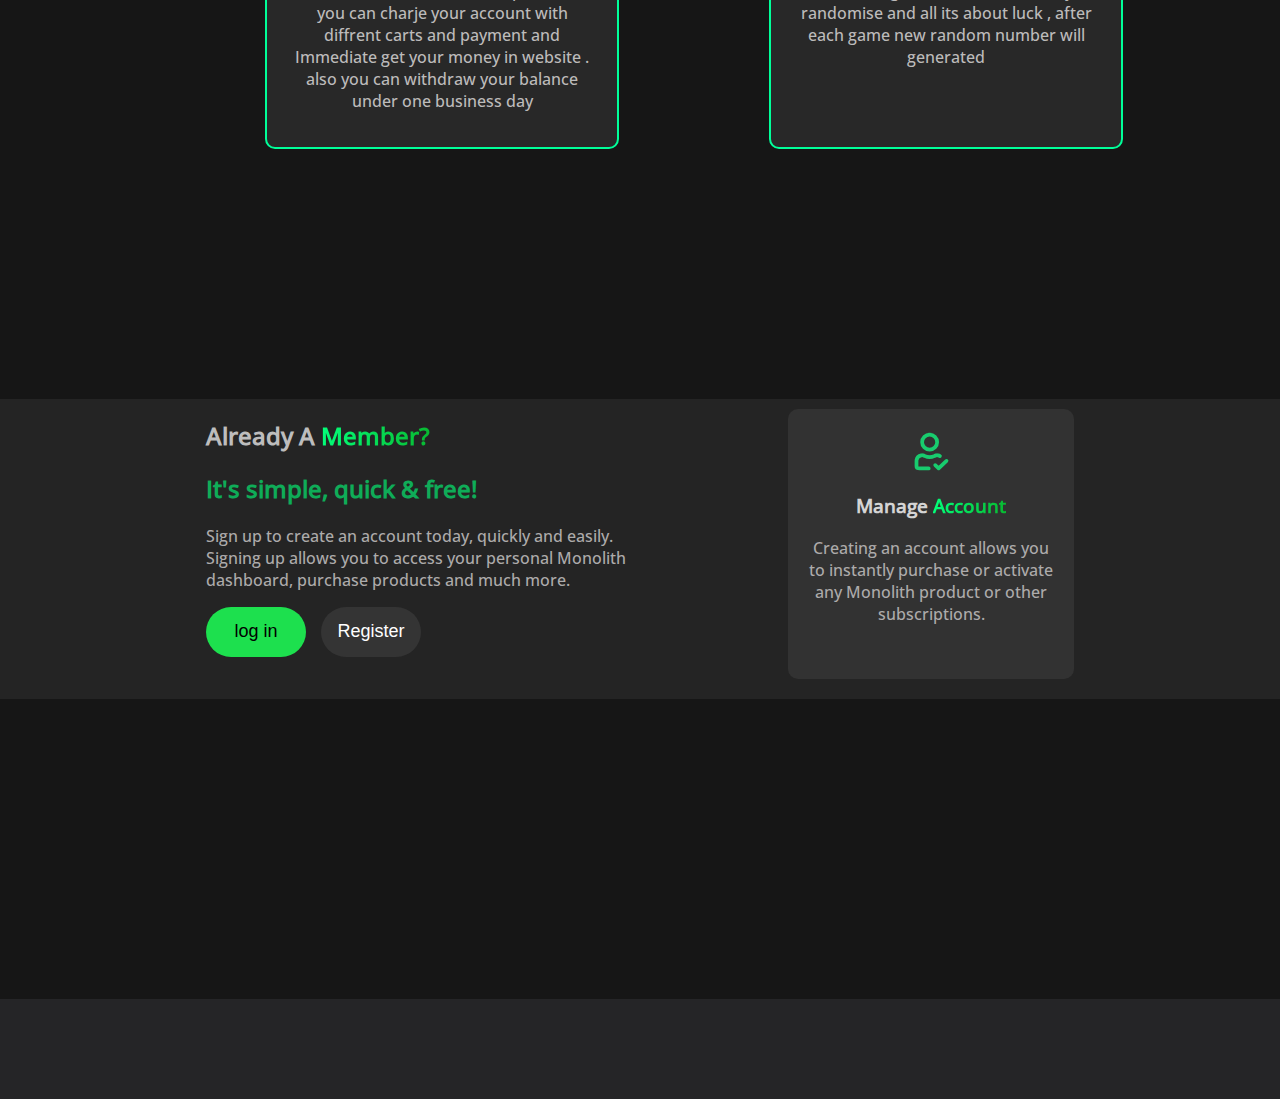
==== commit aa5cb854: "Add files via upload" ====
--- a/index.html
+++ b/index.html
@@ -14,8 +14,8 @@
         <div  class="  topheader_flex" >
             
             <div class="topheader_balance flex" >   <span class="topheader_balance_text" > 1250 </span>  <img class="topheader_icon" src="photo-wellcome/dollor_icon.svg" style="width: 25px;" alt="">   </div>
-            <button class="topheader_deposit" >DEPOSIT</button>
-            <div class="topheader_profile flex" > <img class="topheader_icon" src="photo-wellcome/profile.svg" alt="">  <span class="topheader_username" > nima khadivar </span>   </div>
+            <button class="topheader_deposit shadow__btn" >DEPOSIT</button>
+            <div class="topheader_profile flex" > <img class="topheader_icon" src="photo-wellcome/profile.svg" alt="">  <span class="topheader_username" > nima nima </span>   </div>
 
         </div>
          </div>
@@ -27,7 +27,7 @@
 
             <input type="text" class="topheader_input" placeholder="password">
 
-            <button class="toheader_button_login" onclick="topheader_login_class_chenger()" >  login   </button>
+            <button class="toheader_button_login shadow__btn" onclick="topheader_login_class_chenger()" >  login   </button>
 
 
          </div>
@@ -36,7 +36,7 @@
 
 
     <div class="topnav" id="myTopnav">
-        <a href="#home" class="active">Home</a>
+        <a href="#home" class="active ">Home</a>
         <div class="dropdown">
           <button class="dropbtn" >Games
             <i class="fa fa-caret-down"></i>
@@ -48,8 +48,8 @@
           </div>
         </div>
         <a href="#news">News</a>
-        <a href="#contact">Contact</a> 
-        <a href="#about"  class="custom_a" >Rejister </a>
+        <a href="#contact"  >Contact</a> 
+        <a href="#about"  class="custom_a" >Register </a>
       
         <a href="javascript:void(0);" style="font-size:15px;" class="icon" onclick="myFunction()">&#9776;</a>
       </div>
@@ -60,7 +60,7 @@
     </div>
 
     <div class="grid_box unselectable " >
-
+        
         <div class="box2"  > 
             <a href="minegame.html">
 
@@ -88,9 +88,118 @@
            
         </div>
         
-
-
-    </div>
+    </div>
+
+
+    <div class="Sec_Text_div unselectable" >
+        <h1 class="gra" >All payment methods supported </h1>
+    </div>
+
+
+    <div style="margin-top: 0px;" class="unselectable" >
+        <div class="wrapper full-width">
+            <div class="item item1 flex"> <img class="moving_wrapper_pic"  src="photo-wellcome/payment/apple.svg" alt=""> </div>
+            <div class="item item2 flex"> <img class="moving_wrapper_pic"  src="photo-wellcome/payment/eter.svg" alt=""> </div> 
+            <div class="item item3 flex"><img class="moving_wrapper_pic"  src="photo-wellcome/payment/doge.svg" alt=""> </div>
+            <div class="item item4 flex"> <img class="moving_wrapper_pic"  src="photo-wellcome/payment/googlepay.svg" alt=""></div>
+            <div class="item item5 flex">  <img class="moving_wrapper_pic"  src="photo-wellcome/payment/bitcoin.svg" width="140px" alt=""></div>
+            <div class="item item6 flex"> <img class="moving_wrapper_pic"  src="photo-wellcome/payment/visa.svg" alt=""></div>
+            <div class="item item7 flex"><img class="moving_wrapper_pic"  src="photo-wellcome/payment/paypal.svg" alt=""></div>
+            <div class="item item8 flex"><img class="moving_wrapper_pic"  src="photo-wellcome/payment/mastercard.svg" alt=""></div>
+          </div>
+        </div>
+    
+
+
+
+
+
+        <div class="third_Text_div unselectable" >
+            <h1 class="h3_text_1" >The Best Game Website </h1>
+            <h3 class="h3_text_1" > Your final destination to play the best Mine game and coinflip .  strives to provide the following   </h3>
+        </div>
+
+        <div class="box_third_grid box_third unselectable" >
+
+
+
+            <div class="box_third_inside"   >
+                <div class="box_third_icon_box" > <img class="box_third_icon_svghanndeler" src="photo-wellcome/dollor.svg" alt="">   </div>
+
+                <div>  <h2 class="box_third_inner_h2" >Fast <span class="text_gradient" >deposit</span></h2>     </div>
+
+                <div>
+
+                    <p class="box_third_inner_paragerafh" > You run out of balance ? no problem . you can charje your account with diffrent carts and payment and Immediate get your money in website . also you can withdraw your balance under one business day </p>
+
+                </div>
+            </div>
+
+
+            
+            <div class="box_third_inside"   >
+                <div class="box_third_icon_box" > <img class="box_third_icon_svghanndeler" src="photo-wellcome/balance.svg" alt="">   </div>
+
+                <div>  <h2 class="box_third_inner_h2" > <span class="text_gradient" >Fair</span> games</h2>     </div>
+
+                <div>
+
+                    <p class="box_third_inner_paragerafh" > all of the games in website is  fully randomise and all its about luck , after each game  new random number will generated </p>
+
+                </div>
+            </div>
+
+            
+        </div>
+
+
+
+
+
+        <div class="box_forth full-width  unselectable" >
+
+            
+
+        <div class="content-grid " >
+
+            <div class="flex_forth_res" >
+
+            <div class="forthbox_1">
+
+                <div class="forth_h2_1" > <h2>  Already A <span class="text_gradient" >Member?</span> </h2>   </div>
+                <div class="forth_h2_2" > <h2>  It's simple, quick & free! </h2>   </div>
+                <div> <p class="p_main_forth" >Sign up to create an account today, quickly and easily. Signing up allows you to access your personal Monolith dashboard, purchase products and much more.</p>  </div>
+               <div class="forth_flex" >
+                <div >  <button class="btn_forth" >log in</button>  </div>
+                <div>  <button class="btn_forth2" >Register</button>  </div>
+               </div>
+               
+            </div>
+
+            <div class="forthbox_2">
+
+               
+                <div class="box_forth_icon_box" > <img class="box_third_icon_svghanndeler" src="photo-wellcome/usericon.svg" alt="">   </div>
+
+                <div class="h3_forth" > <h3>Manage <span class="text_gradient" >Account</span></h3>  </div>
+
+                <div> <p class="p_forth" >Creating an account allows you to instantly purchase or activate any Monolith product or other subscriptions.</p>  </div>
+
+            </div>
+        </div>
+
+
+
+        </div>
+
+
+
+        </div>
+
+
+
+
+
 
 
 
@@ -111,4 +220,4 @@
 
 
 
-<script src="wellcome.js" ></script>
+<script src="wellcome.js" ></script>--- a/wellcome.css
+++ b/wellcome.css
@@ -1,210 +1,212 @@
 body{
-    background-color: rgb(22, 22, 22);
+  background-color: rgb(22, 22, 22);
+  --sb-track-color: #202f2c;
+  --sb-thumb-color: #339e23;
+  --sb-size: 8px;
+  font-family: mainfont;
+  
+  margin: 0;
+  padding: 0;
+}
+@font-face {
+  font-family: mainfont;
+  src: url(Font/static/OpenSans-Medium.ttf)
+}
+
+html{
+  scroll-behavior: smooth;
+}
+
+.flex{
+  justify-content: center;
+  display: flex;
+
+}
+
+.hidden{
+  display: none;
+}
+
+.unselectable {
+  -webkit-user-select: none;
+  -webkit-touch-callout: none;
+  -moz-user-select: none;
+  -ms-user-select: none;
+  user-select: none;
+}
+ 
+.content-grid {
+  --padding-inline: 1rem;
+  --content-max-width: 900px;
+  --breakout-max-width: 1200px;
+  --breakout-size: calc(
+    (var(--breakout-max-width) - var(--content-max-width)) / 2
+  );
+
+  display: grid;
+
+  grid-template-columns:
+    [full-width-start] minmax(var(--padding-inline), 1fr)
+    [breakout-start] minmax(0, var(--breakout-size))
+    [content-start] min(
+      100% - (var(--padding-inline) * 2),
+      var(--content-max-width)
+    )
+    [content-end]
+    minmax(0, var(--breakout-size)) [breakout-end]
+    minmax(var(--padding-inline), 1fr) [full-width-end];
     
-    font-family: mainfont;
-    
-    margin: 0;
-    padding: 0;
-}
-@font-face {
-    font-family: mainfont;
-    src: url(Font/static/OpenSans-Medium.ttf)
-  }
-  
-html{
-    scroll-behavior: smooth;
-}
-
-.flex{
-    justify-content: center;
-    display: flex;
-
-}
-
-.hidden{
+}
+
+.content-grid > :not(.breakout, .full-width),
+.full-width > :not(.breakout, .full-width) {
+  grid-column: content;
+  
+}
+
+.content-grid > .breakout {
+  
+  grid-column: breakout;
+}
+
+.content-grid > .full-width {
+  grid-column: full-width;
+
+  display: grid;
+  grid-template-columns: inherit;
+}
+
+img.full-width {
+  width: 100%;
+  max-height: 45vh;
+  object-fit: cover;
+}
+
+.topnav {
+  overflow: hidden;
+  background-color: #333;
+  border-radius: 10px;
+  width: 550px;
+  margin: auto;
+}
+
+.topnav a {
+  float: left;
+  display: block;
+  color: #f2f2f2;
+  text-align: center;
+  font-weight: bolder;
+  padding: 14px 16px;
+  text-decoration: none;
+  font-size: 17px;
+}
+
+.active {
+  background-color: rgb(20, 110, 14);
+  color: white;
+}
+
+
+.topnav .icon {
+  color: whitesmoke;
+  display: none;
+}
+
+.dropdown {
+  float: left;
+  overflow: hidden;
+}
+
+.dropdown .dropbtn {
+  font-size: 17px;    
+  border: none;
+  outline: none;
+  color: white;
+  padding: 14px 16px;
+  background-color: inherit;
+  font-family: inherit;
+  margin: 0;
+}
+
+.dropdown-content {
+  display: none;
+  position: absolute;
+  background-color: transparent;
+  min-width: 160px;
+  box-shadow: 300 8px 16px 300 rgba(0,0,0,0.2);
+  z-index: 1;
+}
+
+.dropdown-content a {
+  
+  float: none;
+  background-color: #333;
+  padding: 12px 16px;
+  text-decoration: none;
+  display: block;
+  text-align: left;
+}
+.custom_a{
+ margin-left: 460px;
+ border-radius: 0 10px 10px 0;
+
+ position: absolute;
+}
+.topnav a:hover, .dropdown:hover .dropbtn {
+  background-color: #555;
+  color: white;
+}
+
+.dropdown-content a:hover {
+  background-color: #bababa;
+  color: rgb(12, 120, 0);
+}
+
+.dropdown:hover .dropdown-content {
+  display: block;
+}
+
+@media screen and (max-width: 580px) {
+  .topnav a:not(:first-child), .dropdown .dropbtn {
     display: none;
-}
-
-.unselectable {
-    -webkit-user-select: none;
-    -webkit-touch-callout: none;
-    -moz-user-select: none;
-    -ms-user-select: none;
-    user-select: none;
-  }
-   
-.content-grid {
-    --padding-inline: 1rem;
-    --content-max-width: 900px;
-    --breakout-max-width: 1200px;
-    --breakout-size: calc(
-      (var(--breakout-max-width) - var(--content-max-width)) / 2
-    );
-  
-    display: grid;
-
-    grid-template-columns:
-      [full-width-start] minmax(var(--padding-inline), 1fr)
-      [breakout-start] minmax(0, var(--breakout-size))
-      [content-start] min(
-        100% - (var(--padding-inline) * 2),
-        var(--content-max-width)
-      )
-      [content-end]
-      minmax(0, var(--breakout-size)) [breakout-end]
-      minmax(var(--padding-inline), 1fr) [full-width-end];
-      
-  }
-  
-  .content-grid > :not(.breakout, .full-width),
-  .full-width > :not(.breakout, .full-width) {
-    grid-column: content;
-    
-  }
-  
-  .content-grid > .breakout {
-    
-    grid-column: breakout;
-  }
-  
-  .content-grid > .full-width {
-    grid-column: full-width;
-  
-    display: grid;
-    grid-template-columns: inherit;
-  }
-  
-  img.full-width {
-    width: 100%;
-    max-height: 45vh;
-    object-fit: cover;
-  }
-
-.topnav {
-    overflow: hidden;
-    background-color: #333;
-    border-radius: 10px;
-    width: 550px;
-    margin: auto;
-  }
-  
-  .topnav a {
-    float: left;
+  }
+  .topnav{
+      width: 100%;
+  }
+  .topnav a.icon {
+    float: right;
     display: block;
-    color: #f2f2f2;
-    text-align: center;
-    font-weight: bolder;
-    padding: 14px 16px;
-    text-decoration: none;
-    font-size: 17px;
-  }
-  
-  .active {
-    background-color: rgb(20, 110, 14);
-    color: white;
-  }
-
-  
-  .topnav .icon {
-    color: whitesmoke;
-    display: none;
-  }
-  
-  .dropdown {
-    float: left;
-    overflow: hidden;
-  }
-  
-  .dropdown .dropbtn {
-    font-size: 17px;    
-    border: none;
-    outline: none;
-    color: white;
-    padding: 14px 16px;
-    background-color: inherit;
-    font-family: inherit;
-    margin: 0;
-  }
-  
-  .dropdown-content {
-    display: none;
+  }
+}
+
+@media screen and (max-width: 580px) {
+  .topnav.responsive {position: relative;}
+  .topnav.responsive .icon {
     position: absolute;
-    background-color: transparent;
-    min-width: 160px;
-    box-shadow: 300 8px 16px 300 rgba(0,0,0,0.2);
-    z-index: 1;
-  }
-  
-  .dropdown-content a {
-    
+    right: 0;
+    top: 0;
+  }
+  .custom_a{
+      margin-left: 0;
+      position: relative;
+
+     }
+  .topnav.responsive a {
     float: none;
-    background-color: #333;
-    padding: 12px 16px;
-    text-decoration: none;
     display: block;
     text-align: left;
   }
-  .custom_a{
-   margin-left: 460px;
-   border-radius: 0 10px 10px 0;
-
-   position: absolute;
-  }
-  .topnav a:hover, .dropdown:hover .dropbtn {
-    background-color: #555;
-    color: white;
-  }
-  
-  .dropdown-content a:hover {
-    background-color: #bababa;
-    color: rgb(12, 120, 0);
-  }
-  
-  .dropdown:hover .dropdown-content {
+  .dropdown-content a {
+      border-radius: 0 0 0 0;
+
+    }
+  .topnav.responsive .dropdown {float: none;}
+  .topnav.responsive .dropdown-content {position: relative;}
+  .topnav.responsive .dropdown .dropbtn {
     display: block;
-  }
-  
-  @media screen and (max-width: 580px) {
-    .topnav a:not(:first-child), .dropdown .dropbtn {
-      display: none;
-    }
-    .topnav{
-        width: 100%;
-    }
-    .topnav a.icon {
-      float: right;
-      display: block;
-    }
-  }
-  
-  @media screen and (max-width: 580px) {
-    .topnav.responsive {position: relative;}
-    .topnav.responsive .icon {
-      position: absolute;
-      right: 0;
-      top: 0;
-    }
-    .custom_a{
-        margin-left: 0;
-        position: relative;
-  
-       }
-    .topnav.responsive a {
-      float: none;
-      display: block;
-      text-align: left;
-    }
-    .dropdown-content a {
-        border-radius: 0 0 0 0;
-
-      }
-    .topnav.responsive .dropdown {float: none;}
-    .topnav.responsive .dropdown-content {position: relative;}
-    .topnav.responsive .dropdown .dropbtn {
-      display: block;
-      width: 100%;
-      text-align: left;
-    }
+    width: 100%;
+    text-align: left;
+  }
 }
 
 
@@ -212,77 +214,77 @@
 
 
 .topheader_flex{
-    display: flex;
-    margin-top: 9px;
-   justify-content: end;
+  display: flex;
+  margin-top: 9px;
+ justify-content: end;
 }
 
 .topheader{
 display: flex;
-    width: 100%;
-    height: 50px;
-    background-color: rgb(31, 31, 35);
-    margin-bottom: 25px;
+  width: 100%;
+  height: 50px;
+  background-color: rgb(31, 31, 35);
+  margin-bottom: 25px;
 }
 
 .topheader_profile{
-    width: auto;
-    padding-inline: 15px;
-    height: 25px;
-    margin-inline: 15px;
-    border-radius: 3px;
-    background-color: rgb(43, 42, 42);
-    border: 2px solid rgb(43, 42, 42);
-    color: rgb(255, 255, 255);
-    text-align: center;
+  width: auto;
+  padding-inline: 15px;
+  height: 25px;
+  margin-inline: 15px;
+  border-radius: 3px;
+  background-color: rgb(43, 42, 42);
+  border: 2px solid rgb(43, 42, 42);
+  color: rgb(255, 255, 255);
+  text-align: center;
 }
 
 .topheader_balance{
-    width: 125px;
-    height: 25px;
-    background-color: rgb(43, 42, 42);
-    border: 2px solid rgb(43, 42, 42);
-    margin-inline: 5px;
-    border-radius: 3px;
-    color: white;
-    text-align: center;
+  width: 125px;
+  height: 25px;
+  background-color: rgb(43, 42, 42);
+  border: 2px solid rgb(43, 42, 42);
+  margin-inline: 5px;
+  border-radius: 3px;
+  color: white;
+  text-align: center;
 }
 .topheader_balance_text{
-    margin-top: 0px;
-    margin-inline: 8px;
-    font-weight: bolder;
-    font-size: 17px;
+  margin-top: 0px;
+  margin-inline: 8px;
+  font-weight: bolder;
+  font-size: 17px;
 }
 
 
 .topheader_deposit{
-    width: 100px;
-    border: none;
-    box-shadow: 300 300 5px 1px   rgb(61, 60, 60);;
-    margin-inline: 15px;
-    font-weight: bolder;
-    background-color: rgb(28, 130, 20);
-    cursor: pointer;
-    color: white;
-    height: 27px;
-    border-radius: 3px;
-    text-align: center;
+  width: 100px;
+  border: none;
+  box-shadow: 300 300 5px 1px   rgb(61, 60, 60);;
+  margin-inline: 15px;
+  font-weight: bolder;
+  background-color: rgb(28, 130, 20);
+  cursor: pointer;
+  color: white;
+  height: 27px;
+  border-radius: 3px;
+  text-align: center;
 }
 
 
 .topheader_icon{
-    width: 18px;
+  width: 18px;
 }
 
 .topheader_username{
-    margin-top: 0px;
-    margin-inline: 8px;
-    font-weight: bolder;
-    font-size: 17px;
+  margin-top: 0px;
+  margin-inline: 8px;
+  font-weight: bolder;
+  font-size: 17px;
 }
 
 .first_Text_div{
-    margin-top: 25px;
+  margin-top: 25px;
 }
 
 .topheader_responsinve{
@@ -291,34 +293,34 @@
 
 @media screen and (max-width: 500px) {
 
-    .topheader{
-        height: 120px;
-    }
-    .topheader_profile{
-        margin-inline: 15px;
-        padding: 0;
-        height: 50px;
-        font-size: 10px;
-        width: 80%;
-        margin: 0;
-        margin: auto;
-    }
-    .topheader_balance{   
-        padding: 0;
-        width: 80%;
-        margin-inline: 15px;
-    }
-    .topheader_deposit{
-        margin-inline: 15px;
-        width: 150px;
-    }
-
-
-   .topheader_flex{
-    display: grid;
-  justify-content: center;
-  width: 100%;
-   }
+  .topheader{
+      height: 120px;
+  }
+  .topheader_profile{
+      margin-inline: 15px;
+      padding: 0;
+      height: 50px;
+      font-size: 10px;
+      width: 80%;
+      margin: 0;
+      margin: auto;
+  }
+  .topheader_balance{   
+      padding: 0;
+      width: 80%;
+      margin-inline: 15px;
+  }
+  .topheader_deposit{
+      margin-inline: 15px;
+      width: 150px;
+  }
+
+
+ .topheader_flex{
+  display: grid;
+justify-content: center;
+width: 100%;
+ }
 }
 
 
@@ -326,189 +328,656 @@
 
 
 .topheader_input{
-    width: 150px;
-    height: 20px;
-    text-align: center;
-    background-color: #333;
-    border: 2px solid #363636;
-    border-radius: 2px;
-    color: whitesmoke;
-    margin-inline: 10px;
-    border: none;
+  width: 150px;
+  height: 20px;
+  text-align: center;
+  background-color: #333;
+  border: 2px solid #363636;
+  border-radius: 2px;
+  color: whitesmoke;
+  margin-inline: 10px;
+  border: none;
 }
 .topheader_input:focus{
-   border: none;
-   outline: none;
-   border: 1px solid rgb(74, 74, 74);
-   color: rgb(206, 204, 204);
+ border: none;
+ outline: none;
+ border: 1px solid rgb(74, 74, 74);
+ color: rgb(206, 204, 204);
 }
 .topheader_input:hover{
-    background-color: #3c3c3c;
- }
+  background-color: #3c3c3c;
+}
 .toheader_button_login{
-    width: 60px;
-    border-radius: 2px;
-    border: 2px solid #363636;
-    background-color: #333;
-    border: none;
-    color: white;
-    height: 22px;
-    cursor:pointer;
-    text-align: center;
+  width: 60px;
+  border-radius: 2px;
+  border: 2px solid #363636;
+  background-color: #333;
+  border: none;
+  color: white;
+  height: 22px;
+  cursor:pointer;
+  text-align: center;
 }
 .toheader_button_login:hover{
-    background-color: #3c3c3c;
+  background-color: #3c3c3c;
 }
 
 @media screen and (max-width: 500px) {
 .toheader_button_login{
-    margin: auto;
-    margin-top: 10px;
-    width: 75px;
+  margin: auto;
+  margin-top: 10px;
+  width: 75px;
 }
 .topheader_input{
-    margin-top: 10px;
-    height: 20px;
-}
-}
-
-
+  margin-top: 10px;
+  height: 20px;
+}
+}
+
+.topheader_input:focus{
+  padding: 0;
+  outline: none;
+  border: 1px solid #333;
+}
 
 
 .first_Text_div{
-    margin: auto;
-    margin-top: 50px;
-    font-weight: bolder;
-    font-size: 25px;
-    background: #73FF11;
-    background: linear-gradient(to right, #73FF11 0%, #16D67A 100%);
-    -webkit-background-clip: text;
-    -webkit-text-fill-color: transparent;
-}
-
+  margin: auto;
+  margin-top: 50px;
+  font-weight: bolder;
+  font-size: 25px;
+  background: #73FF11;
+  background: linear-gradient(to right, #73FF11 0%, #16D67A 100%);
+  -webkit-background-clip: text;
+  -webkit-text-fill-color: transparent;
+}
+
+.Sec_Text_div{
+  margin: auto;
+  text-align: center;
+  margin-top: 50px;
+  font-weight: bolder;
+  font-size: 25px;
+  background: #00eeff;
+  background: linear-gradient(to right, #ffdd00 0%, #16D67A 100%);
+  -webkit-background-clip: text;
+  -webkit-text-fill-color: transparent;
+}
+
+.Sec_Text_div:hover{
+
+  background: linear-gradient(to right, #e0c617 0%, rgb(67, 155, 112) 100%);
+  -webkit-background-clip: text;
+  -webkit-text-fill-color: transparent;
+
+}
 
 
 .grid_box{
-    display: grid;
-    grid-template-columns: repeat(2, 1fr);
-    grid-template-rows: 1fr;
-    grid-column-gap: 50px;
-    grid-row-gap: 0px;
-    margin: auto;
-  
+  display: grid;
+  grid-template-columns: repeat(2, 1fr);
+  grid-template-rows: 1fr;
+  grid-column-gap: 50px;
+  grid-row-gap: 0px;
+  margin: auto;
+
 }
 
 
 .box2{
-    cursor: pointer;
-    margin-top: 50px;
-    width: 250px;
-    height: 250px;
-    margin-inline: 10px;
+  cursor: pointer;
+  margin-top: 50px;
+  width: 250px;
+  height: 250px;
+  
+  margin-inline: 10px;
 }
 
 .box_image{
-    width: 100%;
-    height: 81%;
+  width: 100%;
+  height: 81%;
+  
 
 }
 
 .box_info{
-    border: 1px solid;
-    width: 100%;
-    margin-top: -25px;
-    font-weight: bolder;
-    height: 50px;
-    background-color: rgb(38, 38, 38);
-    border: none;
-    text-decoration: none;
+  border: 1px solid;
+  width: 100%;
+  margin-top: -25px;
+  font-weight: bolder;
+  height: 50px;
+  background-color: rgb(38, 38, 38);
+  border: none;
+  text-decoration: none;
 }
 
 .box_mine_info{
-    text-align: center;
-    margin-top: 10  ;
-    padding-top: 5px;
-    color: rgb(149, 149, 149);
-    text-decoration: underline;
-    text-decoration-color: rgb(38, 38, 38);
+  text-align: center;
+  margin-top: 10  ;
+  padding-top: 5px;
+  color: rgb(149, 149, 149);
+  text-decoration: underline;
+  text-decoration-color: rgb(38, 38, 38);
+
 }
 .box_playicon{
-   display: none;
-    width: 100px;
-    position: absolute;
-   margin-left: 75px;
-   text-decoration: none;
-   margin-top: 50px;
+ display: none;
+  width: 100px;
+  position: absolute;
+ margin-left: 75px;
+ text-decoration: none;
+ margin-top: 50px;
 }
 
 
 .box2:hover{
-    margin-top: 5px;
-   transition: 0.8s ;
+  transition: 0.3s linear;
+margin-top: 20px;
+
+}
+.box_mine_info:hover{
+  transition: 0.3s linear;
+
 
 }
 
 .box_image:hover{
-  display: block;
-  transition: 0.2s ;
+display: block;
+transition: 0.2s ;
 background-color: black;
 opacity: 30%;
 text-decoration: none;
-filter: blur(2px);
-}
-
-   
+}
+
+
 
 
 @media screen and (max-width: 825px) {
 
 
-    .grid_box{
-        display: grid;
-        grid-template-columns: repeat(2, 1fr);
-        grid-template-rows: 2fr;
-        grid-column-gap: 0px;
-      
-        margin: auto;
-
+  .grid_box{
+      display: grid;
+      grid-template-columns: repeat(2, 1fr);
+      grid-template-rows: 2fr;
+      grid-column-gap: 0px;
+    
+      margin: auto;
+
+  }
+
+
+}
+
+@media screen and (max-width: 580px) {
+
+
+  .grid_box{
+      margin: auto;
+      display: grid;
+      grid-template-columns: repeat(1, 1fr);
+      grid-template-rows: 3fr;
+      grid-column-gap: 0px;
+      grid-row-gap: 0px;
+    
+
+  }
+
+}
+
+
+@media screen and (max-width: 285px) {
+
+
+.box2{
+
+  width: 95%;
+
+}
+}
+.noradious{
+border-radius: 0px;
+}
+
+.box_end{
+width: 100%;
+height: 100px;
+margin-top: 300px;
+background-color: #252527;
+}
+
+.shadow__btn {
+
+  border: none;
+  color: #fff;
+  border-radius: 7px;
+  font-weight: 700;
+  text-transform: uppercase;
+  transition: 0.5s;
+  transition-property: box-shadow;
+}
+.shadow__btn {
+  background: rgb(3, 193, 28);
+  box-shadow: 0 0 9px rgb(3, 193, 28);
+}
+.shadow__btn:hover {
+  box-shadow: 0 0 5px rgb(3, 193, 28),
+              0 0 10px rgb(3, 193, 28),
+              0 0 25px rgb(3, 193, 28),
+              0 0 350px rgb(3, 193, 28);
+}
+
+body::-webkit-scrollbar {
+  width: var(--sb-size)
+}
+
+body::-webkit-scrollbar-track {
+  background: var(--sb-track-color);
+  border-radius: 3px;
+}
+
+body::-webkit-scrollbar-thumb {
+  background: var(--sb-thumb-color);
+  border-radius: 3px;
+  
+}
+
+@supports not selector(::-webkit-scrollbar) {
+  body {
+    scrollbar-color: var(--sb-thumb-color)
+                     var(--sb-track-color);
+  }
+}
+
+
+
+
+
+.wrapper {
+  width: 90%;
+  max-width: 1536px;
+  margin-inline: auto;
+  position: relative;
+  height: 100px;
+  margin-top: 5rem;
+  overflow: hidden;
+  mask-image: linear-gradient(
+    to right,
+    rgba(0, 0, 0, 0),
+    rgba(0, 0, 0, 1) 20%,
+    rgba(0, 0, 0, 1) 80%,
+    rgba(0, 0, 0, 0)
+    
+  );
+}
+
+@keyframes scrollLeft {
+  to {
+    left: -200px;
+  }
+}
+
+.item {
+  box-sizing: border-box;
+  width: 100px;
+  height: 100px;
+  border-radius: 6px;
+  background: rgba(0,255,106,0.55);
+  -webkit-backdrop-filter: blur(27px);
+  backdrop-filter: blur(27px);
+  border: 1px solid rgba(0,255,106,0.275);
+  position: absolute;
+  left: max(calc(200px * 8), 100%);
+  animation-name: scrollLeft;
+  animation-duration: 30s;
+  animation-timing-function: linear;
+  animation-iteration-count: infinite;
+}
+
+.item1 {
+  animation-delay: calc(30s / 8 * (8 - 1) * -1);
+}
+
+.item2 {
+  animation-delay: calc(30s / 8 * (8 - 2) * -1);
+}
+
+.item3 {
+  animation-delay: calc(30s / 8 * (8 - 3) * -1);
+}
+
+.item4 {
+  animation-delay: calc(30s / 8 * (8 - 4) * -1);
+}
+
+.item5 {
+  animation-delay: calc(30s / 8 * (8 - 5) * -1);
+}
+
+.item6 {
+  animation-delay: calc(30s / 8 * (8 - 6) * -1);
+}
+
+.item7 {
+  animation-delay: calc(30s / 8 * (8 - 7) * -1);
+}
+
+.item8 {
+  animation-delay: calc(30s / 8 * (8 - 8) * -1);
+}
+
+
+
+
+.moving_wrapper_pic{
+  width: 75px;
+  margin: auto;
+}
+
+
+
+.h3_text_1{
+  text-align: center;
+}
+
+.third_Text_div{
+  text-align: center;
+  margin-top: 150px;
+  color: white;
+  font-weight: bolder;
+  font-size: 25px;
+  background: #00eeff;
+  background: linear-gradient(to right, #ffa703 0%, #31ef99 100%);
+  -webkit-background-clip: text;
+  -webkit-text-fill-color: transparent;
+}
+
+.text_gradient{
+  background: #00eeff;
+  background: linear-gradient(to right, #03ff79 0%, #08b931 100%);
+  -webkit-background-clip: text;
+  -webkit-text-fill-color: transparent;
+}
+
+
+.box_third_grid{
+  margin-top: 75px;
+  display: grid;
+grid-template-columns: repeat(2, 1fr);
+grid-template-rows: 1fr;
+
+}
+
+.box_third_grid_innergrid {
+  display: grid;
+  grid-template-columns: 1fr;
+  grid-template-rows: repeat(3, 1fr);
+  grid-column-gap: 0px;
+  grid-row-gap: 0px;
+  }
+
+
+.box_third_inside{
+  width: 350px;
+  background-color: rgb(40, 40, 40);
+  height: 300px;
+  border: 2px solid rgb(0, 255, 153);
+  border-radius: 10px;
+  margin-inline: 75px;
+
+}
+
+.box_third_icon_box{
+  background-color: rgb(34, 34, 34);
+  opacity: 50%;
+  width: 45px ;
+  border-radius: 50%;
+  margin: auto;
+  height: 45px;
+  margin-top: 20px;
+}
+
+.box_third_icon_svghanndeler{
+  z-index: 10;
+  width: 45px;
+  margin: auto;
+  height: 45px;
+}
+
+.box_third_inner_h2{
+  color: rgb(181, 181, 181);
+  margin-top:15px;
+  text-align: center;
+}
+
+
+.box_third_inner_paragerafh{
+  margin-top: 20px;
+  padding-inline: 20px;
+  text-align: center;
+  color: rgb(189, 187, 187);
+}
+
+
+@media screen and (max-width: 985px) {
+
+  .box_third_grid{
+    display: grid;
+    grid-template-columns: 1fr;
+    margin: auto;
+    grid-template-rows: repeat(2, 1fr);
     }
-
-
-}
-
-@media screen and (max-width: 580px) {
-
-
-    .grid_box{
-        margin: auto;
-        display: grid;
-        grid-template-columns: repeat(1, 1fr);
-        grid-template-rows: 3fr;
-        grid-column-gap: 0px;
-        grid-row-gap: 0px;
-      
-
+    .box_third_inside{
+      width: 70%;
+      height: 250px;
+      margin: auto;
+      margin-top: 20px;
     }
 
-}
-
-
-@media screen and (max-width: 285px) {
-
-
-  .box2{
-
-    width: 95%;
-
-}
-}
-.noradious{
-  border-radius: 0px;
-}
-
-.box_end{
+
+}
+
+@media screen and (max-width: 557px) {
+
+  .box_third_grid{
+    display: grid;
+    grid-template-columns: 1fr;
+    margin: auto;
+    grid-template-rows: repeat(2, 1fr);
+    }
+    .box_third_inside{
+      width: 90%;
+      height: auto;
+      margin: auto;
+      margin-top: 20px;
+    }
+
+
+}
+
+
+
+.box_forth_grid {
+  display: grid;
+  grid-template-columns: repeat(2, 1fr);
+  grid-template-rows: 1fr;
+  grid-column-gap: 0px;
+  grid-row-gap: 0px;
+  }
+
+.forth_flex{
+  display: flex;
+}
+
+.forthbox_1{
+
+  width: 120%;
+}
+.forthbox_2{
+
+  background-color: #323232;
+  width: 75%;
+  margin-top: 10px;
+  height: 90%;
+margin-left: 125px;
+border-radius: 10px;
+}
+
+.wid{
+  width: 450px;
+}
+.h3_forth{
+  text-align: center;
+  color: rgb(212, 212, 212);
+}
+.p_forth{
+  text-align: center;
+  padding-inline: 20px;
+  color: rgb(173, 171, 171);
+}
+.p_main_forth{
+
+  color: rgb(173, 171, 171);
+}
+.forth_h2_1{
+  color: rgb(189, 189, 189);
+}
+.forth_h2_2{
+  color: rgb(15, 172, 88);
+}
+
+.box_forth_icon_box{
+
+
+  opacity: 80%;
+  width: 45px ;
+  border-radius: 50%;
+  margin: auto;
+  height: 45px;
+  margin-top: 20px;
+
+}
+
+.box_forth{
+  margin-top: 250px;
   width: 100%;
-  height: 100px;
-  margin-top: 300px;
-  background-color: #252527;
-}+  height: 300px;
+  background-color: rgb(36, 36, 36);
+}
+
+.btn_forth{
+  height: 50px;
+  width: 100px;
+ border-radius: 30px;
+ background-color: rgb(29, 224, 78);
+ border: none;
+ color: black;
+ cursor: pointer;
+ font-size: large;
+}
+.btn_forth2{
+  height: 50px;
+  width: 100px;
+ border-radius: 30px;
+ border: none;
+ margin-inline: 15px;
+ background-color: rgb(52, 52, 52);
+ color: white;
+ cursor: pointer;
+ font-size: large;
+}
+
+.btn_forth2:hover{
+  background-color: rgb(100, 100, 100);
+  transition: 0.5s;
+}
+.btn_forth:hover{
+  background-color: rgb(31, 189, 123);
+  transition: 0.5s;
+}
+
+.flex_forth_res{
+  display: flex;
+}
+
+
+@media screen and (max-width: 725px) {
+
+  .flex_forth_res{
+    display: block;
+  }
+  .forthbox_1{
+    width: 90%;
+  }
+  
+  .forthbox_2{
+    width: 60%;
+    margin: auto;
+    margin-top: 50px;
+    height: 40%;
+  }
+
+.box_forth{
+  height: 600px;
+}
+
+
+}
+
+
+@media screen and (max-width: 400px) {
+
+  .flex_forth_res{
+    display: block;
+  }
+  .forthbox_1{
+    width: 90%;
+  }
+  
+  .forthbox_2{
+    width: 80%;
+    margin: auto;
+    margin-top: 50px;
+    height: 40%;
+  }
+
+.box_forth{
+  height: 750px;
+}
+
+}
+
+@media screen and (max-width: 320px) {
+
+  .flex_forth_res{
+    display: block;
+  }
+  .forthbox_1{
+    width: 90%;
+  }
+  
+  .forthbox_2{
+    width: 100%;
+    margin: auto;
+    margin-top: 50px;
+    height: auto;
+    padding-bottom: 5%;
+  }
+
+.box_forth{
+  height: auto;
+  padding-bottom: 10%;
+}
+
+}
+
+  
+@media screen and (max-width: 260px) {
+.btn_forth2{
+  width: 80px;
+}
+.btn_forth{
+width: 70px;
+}
+
+
+}
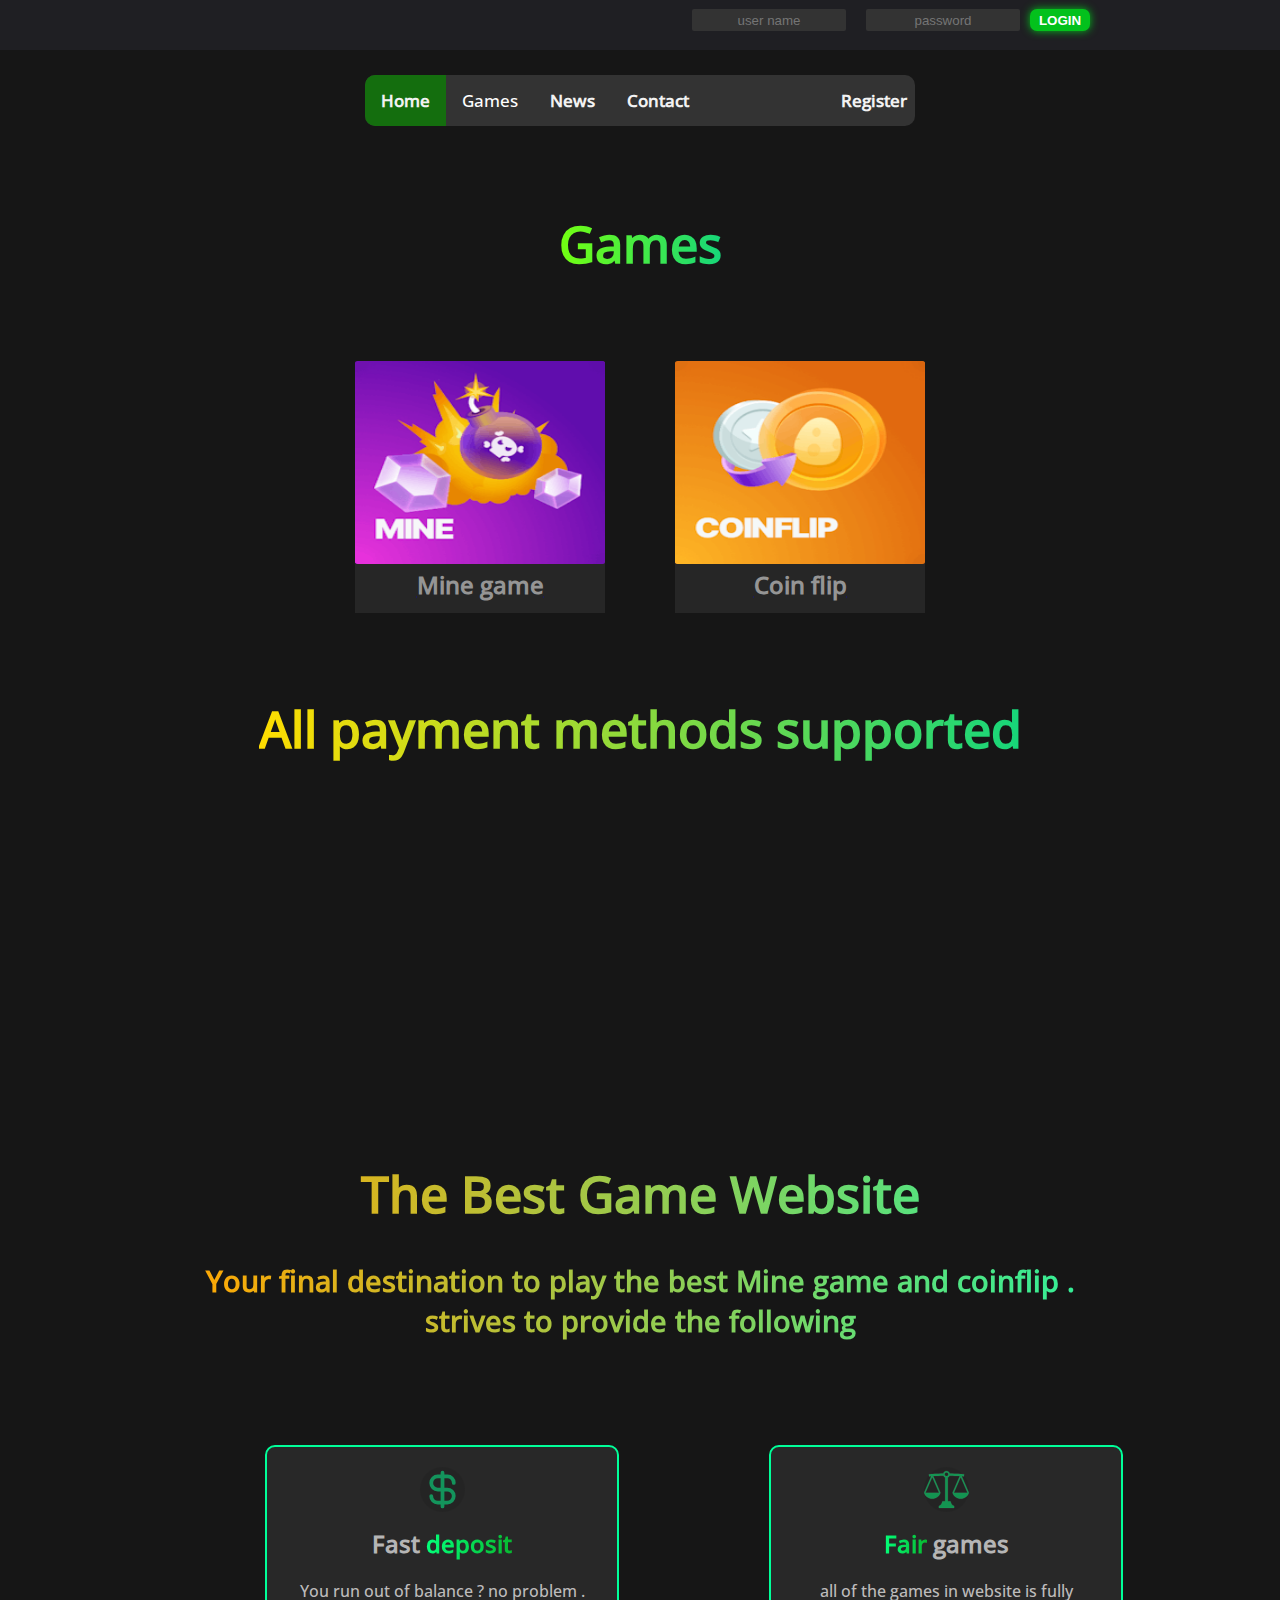
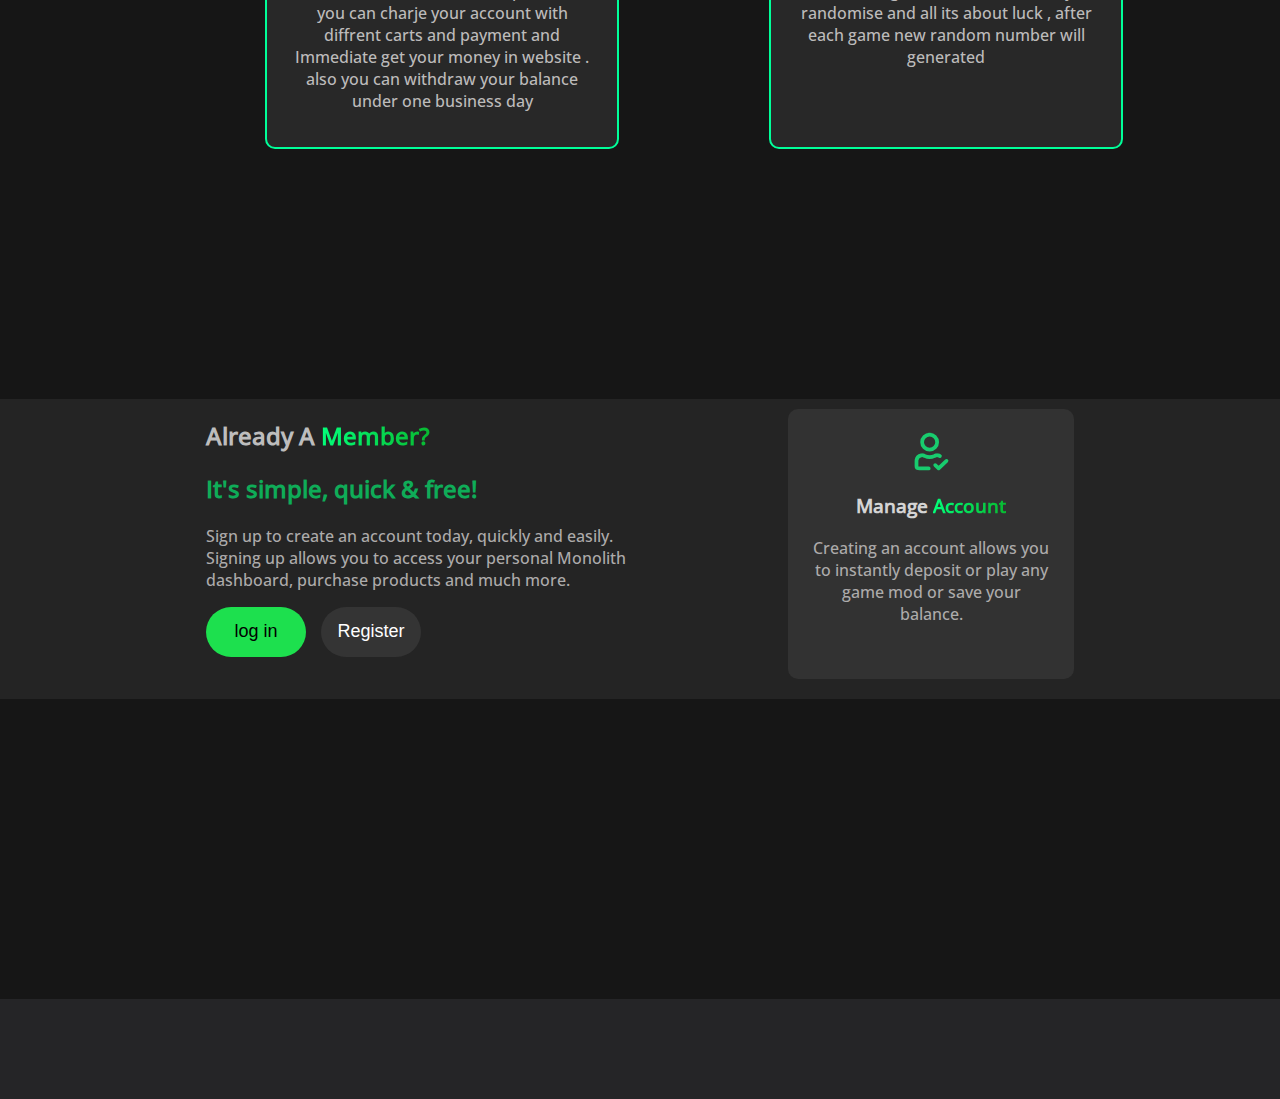
==== commit 8ff5753c: "Update index.html" ====
--- a/index.html
+++ b/index.html
@@ -183,7 +183,7 @@
 
                 <div class="h3_forth" > <h3>Manage <span class="text_gradient" >Account</span></h3>  </div>
 
-                <div> <p class="p_forth" >Creating an account allows you to instantly purchase or activate any Monolith product or other subscriptions.</p>  </div>
+                <div> <p class="p_forth" >Creating an account allows you to instantly deposit or play any game mod  or save your  balance.</p>  </div>
 
             </div>
         </div>
@@ -220,4 +220,4 @@
 
 
 
-<script src="wellcome.js" ></script>+<script src="wellcome.js" ></script>
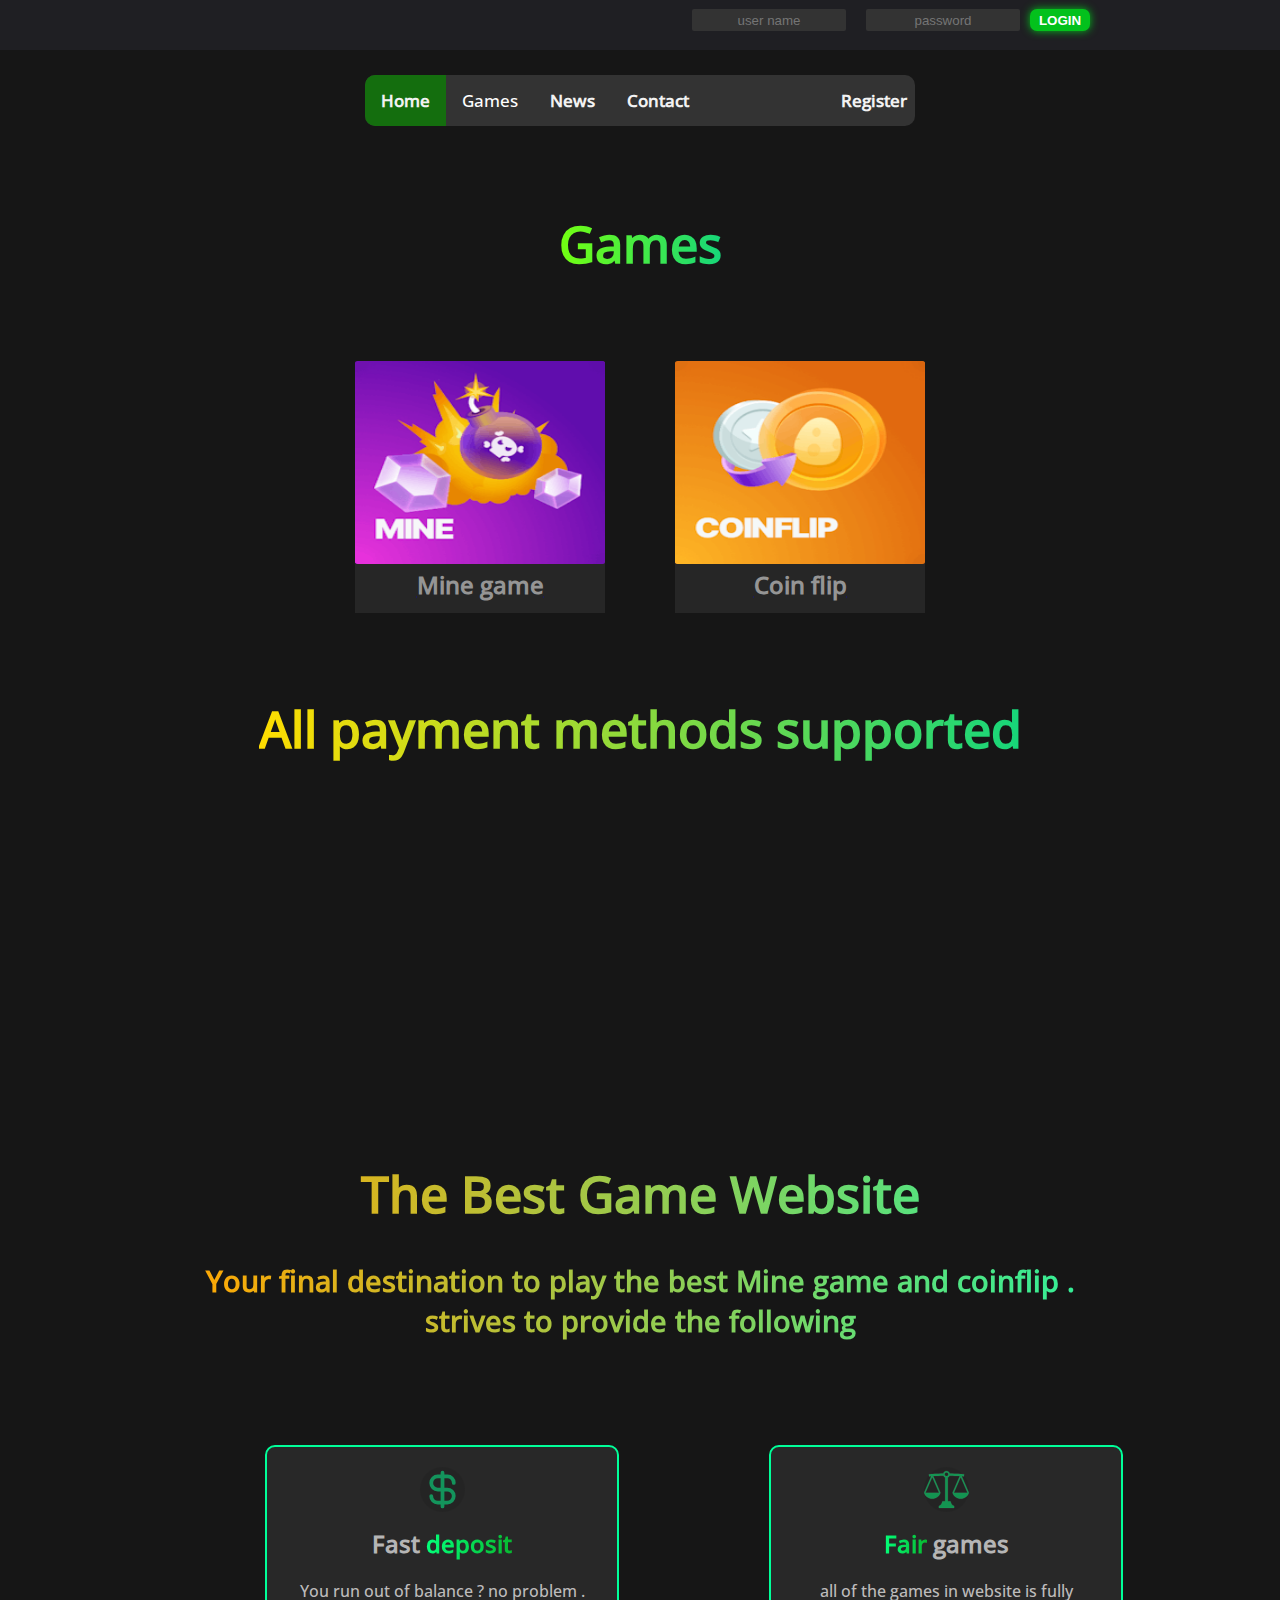
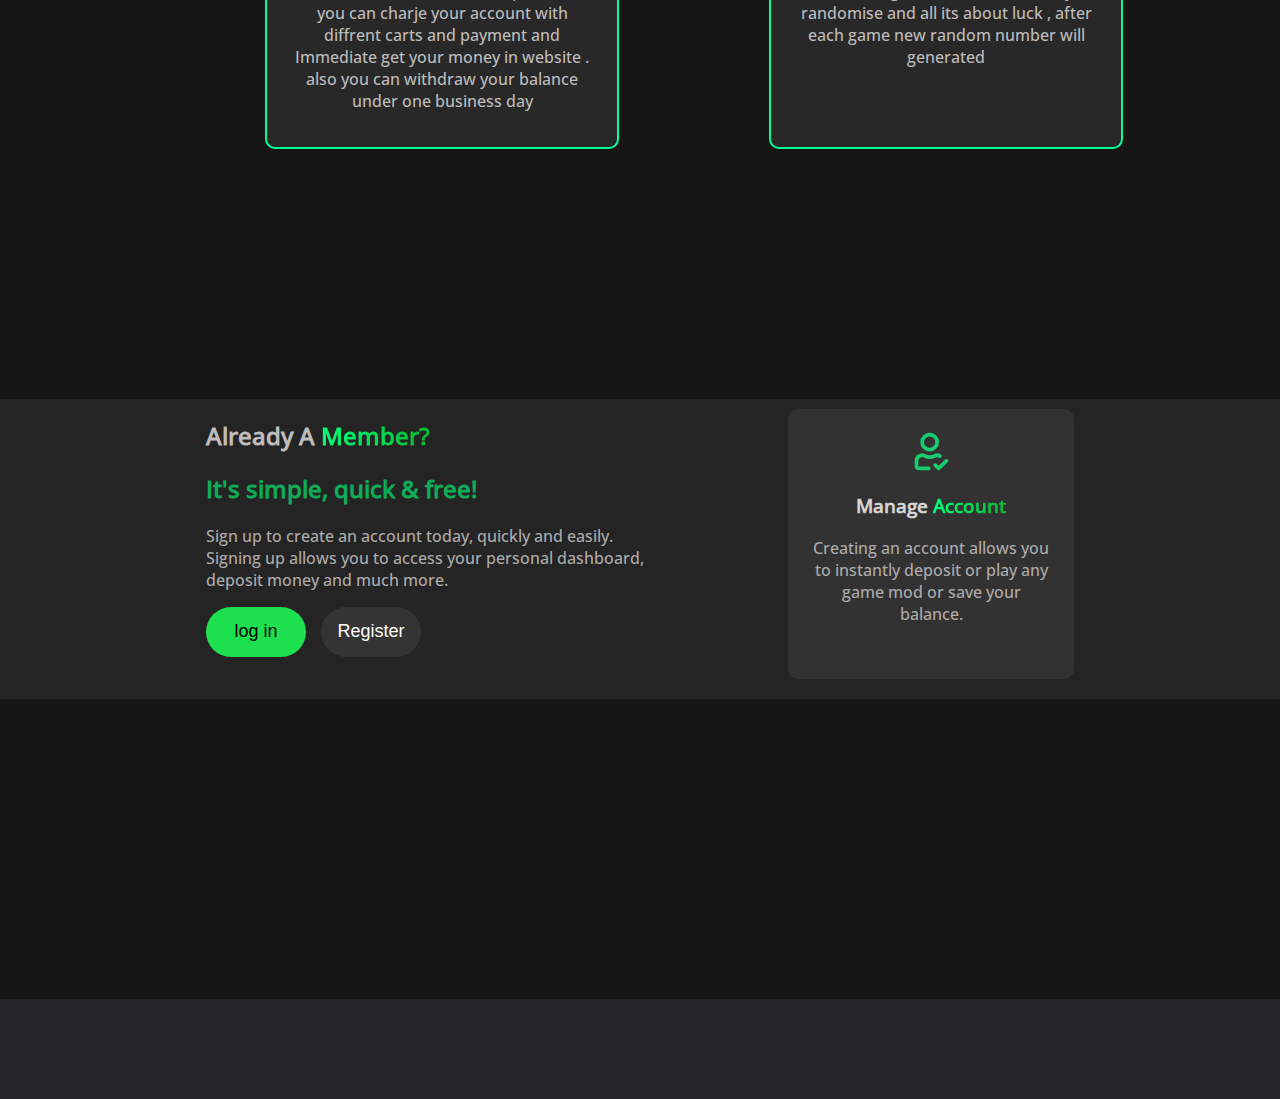
==== commit 67d1aadf: "Update index.html" ====
--- a/index.html
+++ b/index.html
@@ -168,7 +168,7 @@
 
                 <div class="forth_h2_1" > <h2>  Already A <span class="text_gradient" >Member?</span> </h2>   </div>
                 <div class="forth_h2_2" > <h2>  It's simple, quick & free! </h2>   </div>
-                <div> <p class="p_main_forth" >Sign up to create an account today, quickly and easily. Signing up allows you to access your personal Monolith dashboard, purchase products and much more.</p>  </div>
+                <div> <p class="p_main_forth" >Sign up to create an account today, quickly and easily. Signing up allows you to access your personal  dashboard, deposit money and much more.</p>  </div>
                <div class="forth_flex" >
                 <div >  <button class="btn_forth" >log in</button>  </div>
                 <div>  <button class="btn_forth2" >Register</button>  </div>
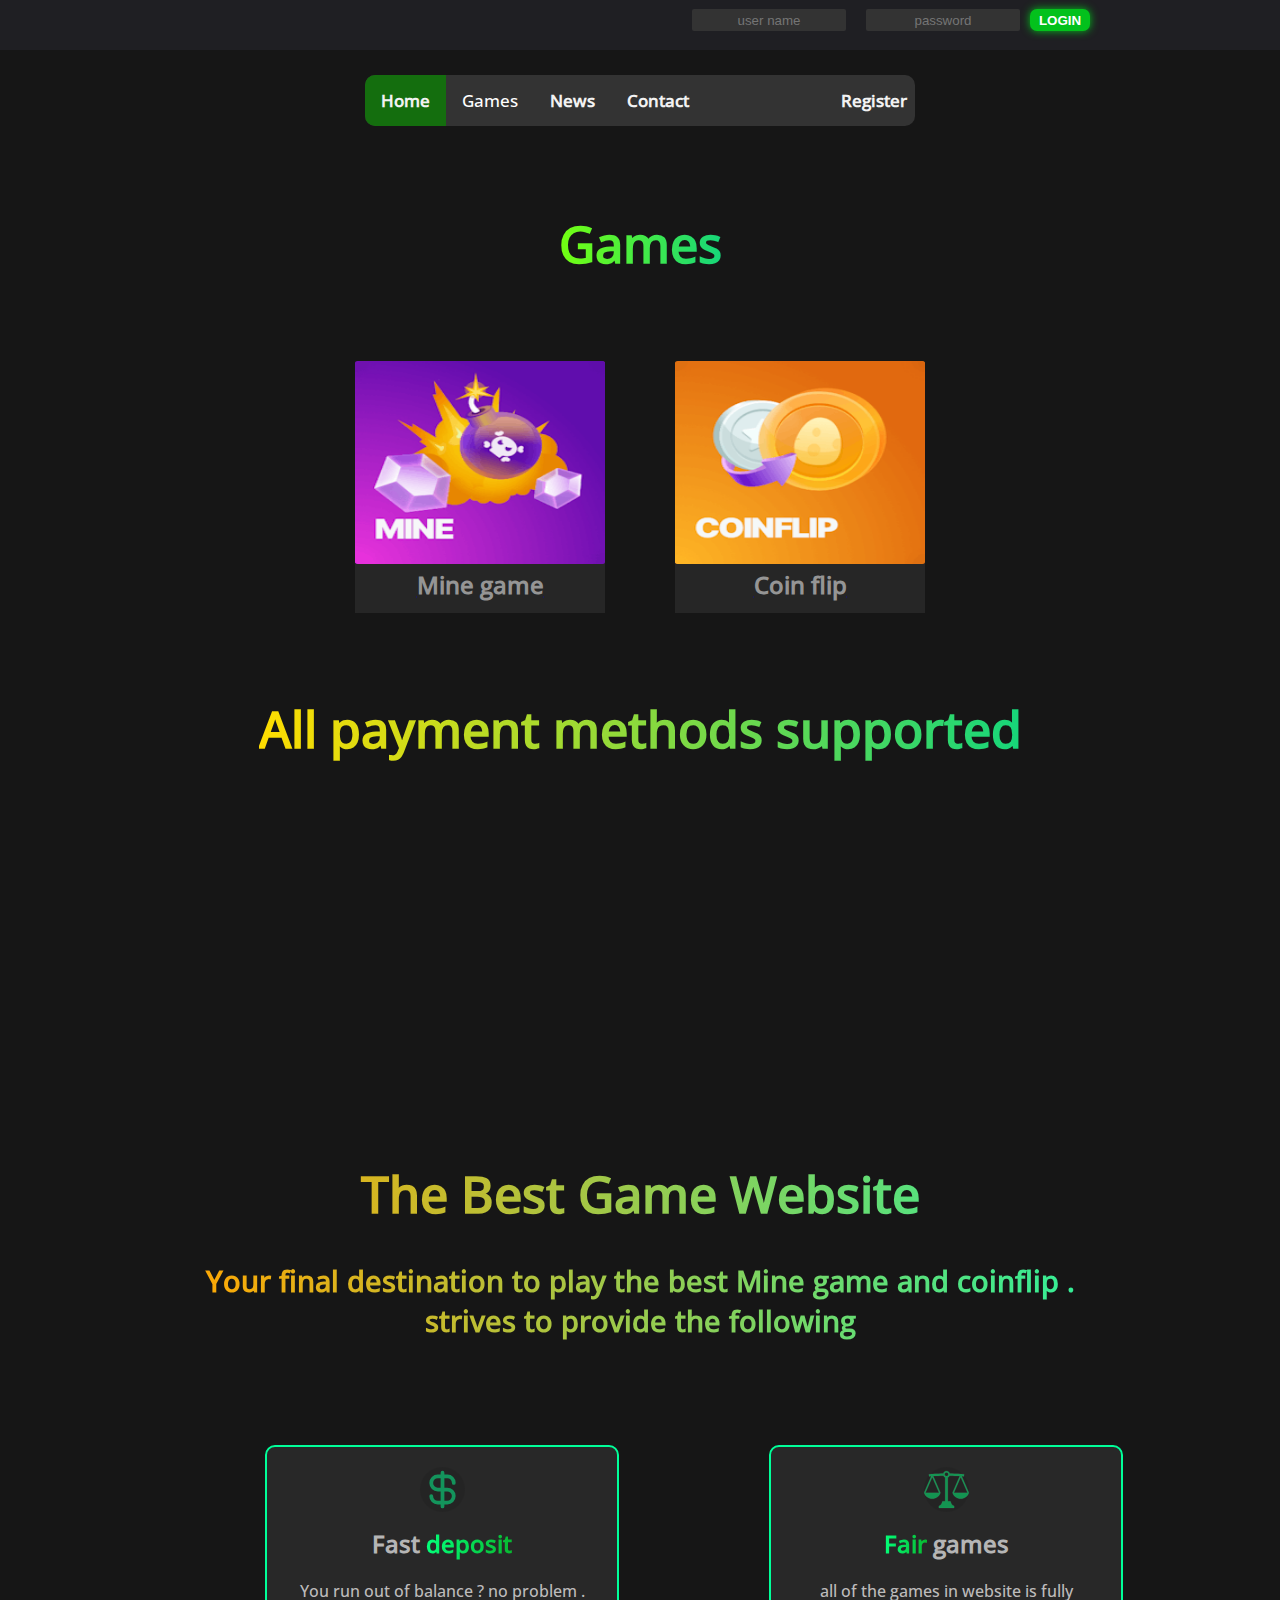
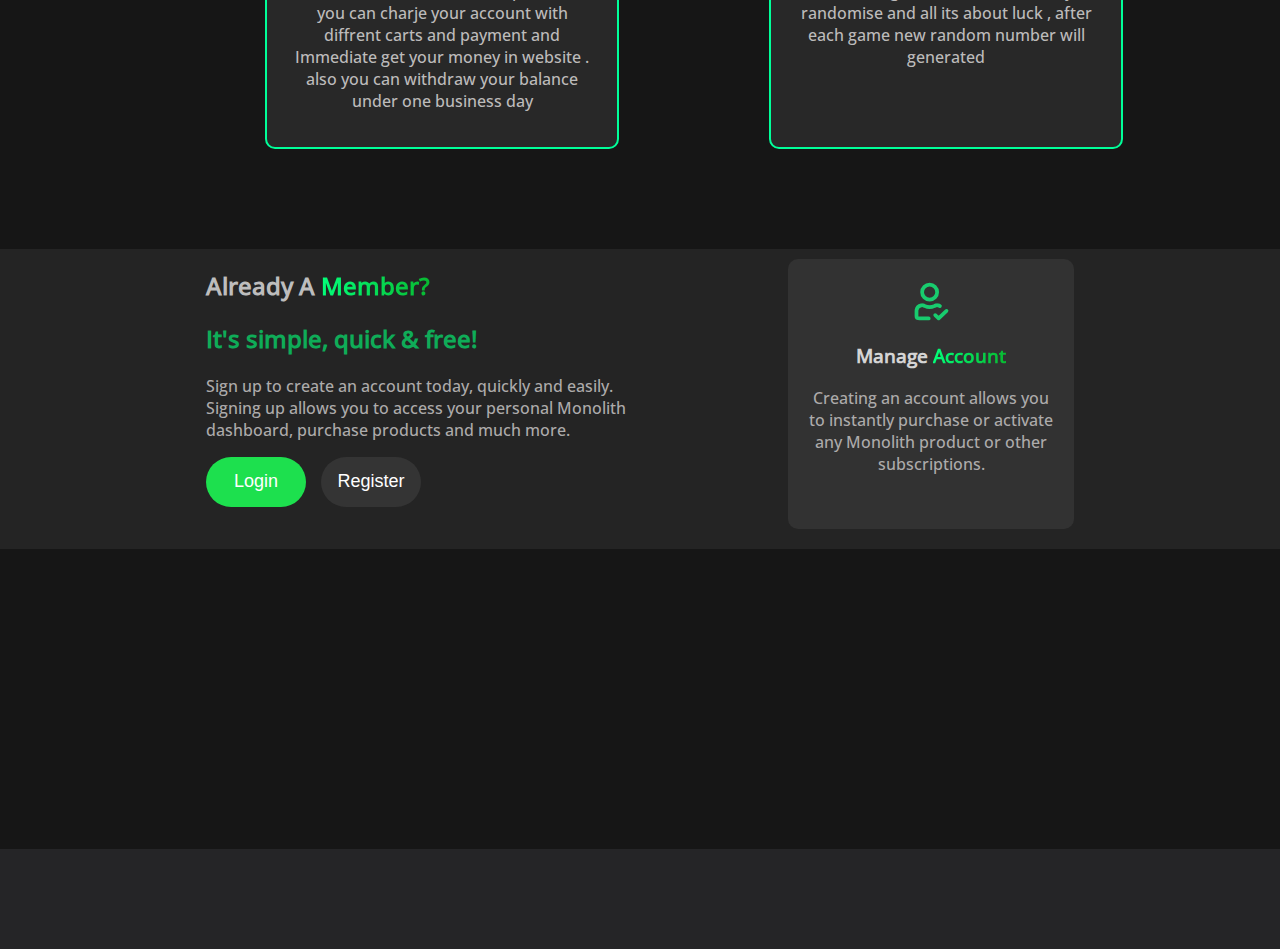
==== commit 88818714: "Add files via upload" ====
--- a/index.html
+++ b/index.html
@@ -7,7 +7,7 @@
     <link rel="stylesheet" href="wellcome.css">
 </head>
 <body>
-<main  class="content-grid" >
+<main  class="content-grid" id="top" >
 
     <div class="topheader full-width" >
         <div class="hidden" id="topheader_after_login" >
@@ -49,7 +49,7 @@
         </div>
         <a href="#news">News</a>
         <a href="#contact"  >Contact</a> 
-        <a href="#about"  class="custom_a" >Register </a>
+        <a href="Register/register.html"  class="custom_a" >Register </a>
       
         <a href="javascript:void(0);" style="font-size:15px;" class="icon" onclick="myFunction()">&#9776;</a>
       </div>
@@ -119,7 +119,7 @@
             <h3 class="h3_text_1" > Your final destination to play the best Mine game and coinflip .  strives to provide the following   </h3>
         </div>
 
-        <div class="box_third_grid box_third unselectable" >
+        <div class="box_third_grid box_third" >
 
 
 
@@ -156,7 +156,7 @@
 
 
 
-        <div class="box_forth full-width  unselectable" >
+        <div class="box_forth full-width " >
 
             
 
@@ -168,10 +168,10 @@
 
                 <div class="forth_h2_1" > <h2>  Already A <span class="text_gradient" >Member?</span> </h2>   </div>
                 <div class="forth_h2_2" > <h2>  It's simple, quick & free! </h2>   </div>
-                <div> <p class="p_main_forth" >Sign up to create an account today, quickly and easily. Signing up allows you to access your personal  dashboard, deposit money and much more.</p>  </div>
+                <div> <p class="p_main_forth" >Sign up to create an account today, quickly and easily. Signing up allows you to access your personal Monolith dashboard, purchase products and much more.</p>  </div>
                <div class="forth_flex" >
-                <div >  <button class="btn_forth" >log in</button>  </div>
-                <div>  <button class="btn_forth2" >Register</button>  </div>
+                <div >  <button class="btn_forth" ><a style="text-decoration: none ; color: white; " href="#top">Login</a></button>  </div>
+                <div>  <button class="btn_forth2" > <a style="text-decoration: none ; color: white; " href="Register/register.html">Register</a></button>  </div>
                </div>
                
             </div>
@@ -183,7 +183,7 @@
 
                 <div class="h3_forth" > <h3>Manage <span class="text_gradient" >Account</span></h3>  </div>
 
-                <div> <p class="p_forth" >Creating an account allows you to instantly deposit or play any game mod  or save your  balance.</p>  </div>
+                <div> <p class="p_forth" >Creating an account allows you to instantly purchase or activate any Monolith product or other subscriptions.</p>  </div>
 
             </div>
         </div>
@@ -220,4 +220,4 @@
 
 
 
-<script src="wellcome.js" ></script>
+<script src="wellcome.js" ></script>--- a/wellcome.css
+++ b/wellcome.css
@@ -394,8 +394,8 @@
 
 .Sec_Text_div{
   margin: auto;
-  text-align: center;
   margin-top: 50px;
+  text-align: center;
   font-weight: bolder;
   font-size: 25px;
   background: #00eeff;
@@ -633,6 +633,7 @@
   animation-iteration-count: infinite;
 }
 
+
 .item1 {
   animation-delay: calc(30s / 8 * (8 - 1) * -1);
 }
@@ -858,7 +859,7 @@
 }
 
 .box_forth{
-  margin-top: 250px;
+  margin-top: 100px;
   width: 100%;
   height: 300px;
   background-color: rgb(36, 36, 36);
@@ -868,33 +869,23 @@
   height: 50px;
   width: 100px;
  border-radius: 30px;
+ cursor: pointer;
  background-color: rgb(29, 224, 78);
  border: none;
- color: black;
- cursor: pointer;
+ color: white;
  font-size: large;
 }
 .btn_forth2{
   height: 50px;
   width: 100px;
+  cursor: pointer;
  border-radius: 30px;
  border: none;
  margin-inline: 15px;
  background-color: rgb(52, 52, 52);
  color: white;
- cursor: pointer;
  font-size: large;
 }
-
-.btn_forth2:hover{
-  background-color: rgb(100, 100, 100);
-  transition: 0.5s;
-}
-.btn_forth:hover{
-  background-color: rgb(31, 189, 123);
-  transition: 0.5s;
-}
-
 .flex_forth_res{
   display: flex;
 }
@@ -964,12 +955,18 @@
   }
 
 .box_forth{
-  height: auto;
-  padding-bottom: 10%;
-}
-
-}
-
+  height: 900px;
+}
+
+}
+@media screen and (max-width: 260px) {
+
+
+  .box_forth{
+    height: 1100px;
+  }
+  
+  }
   
 @media screen and (max-width: 260px) {
 .btn_forth2{
@@ -979,5 +976,8 @@
 width: 70px;
 }
 
-
-}
+.box_forth{
+  height: 1100px;
+}
+
+}
